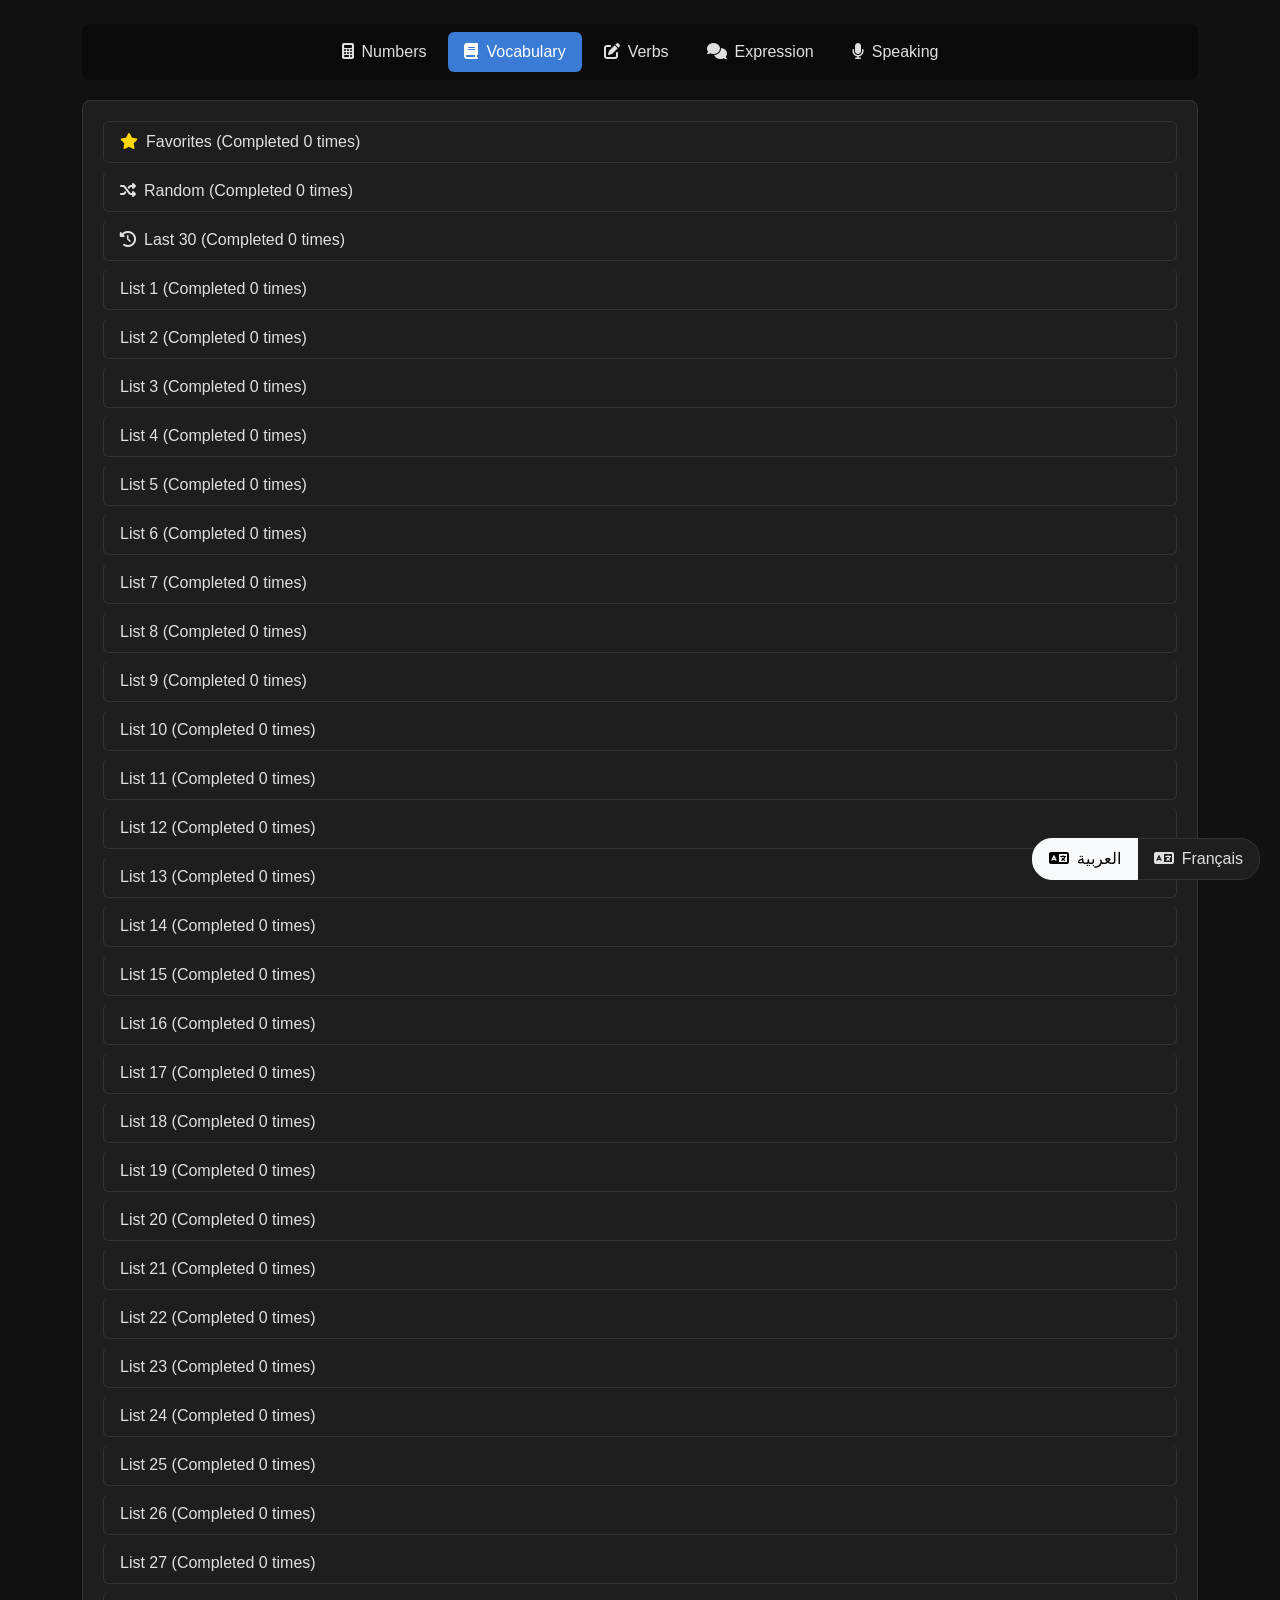
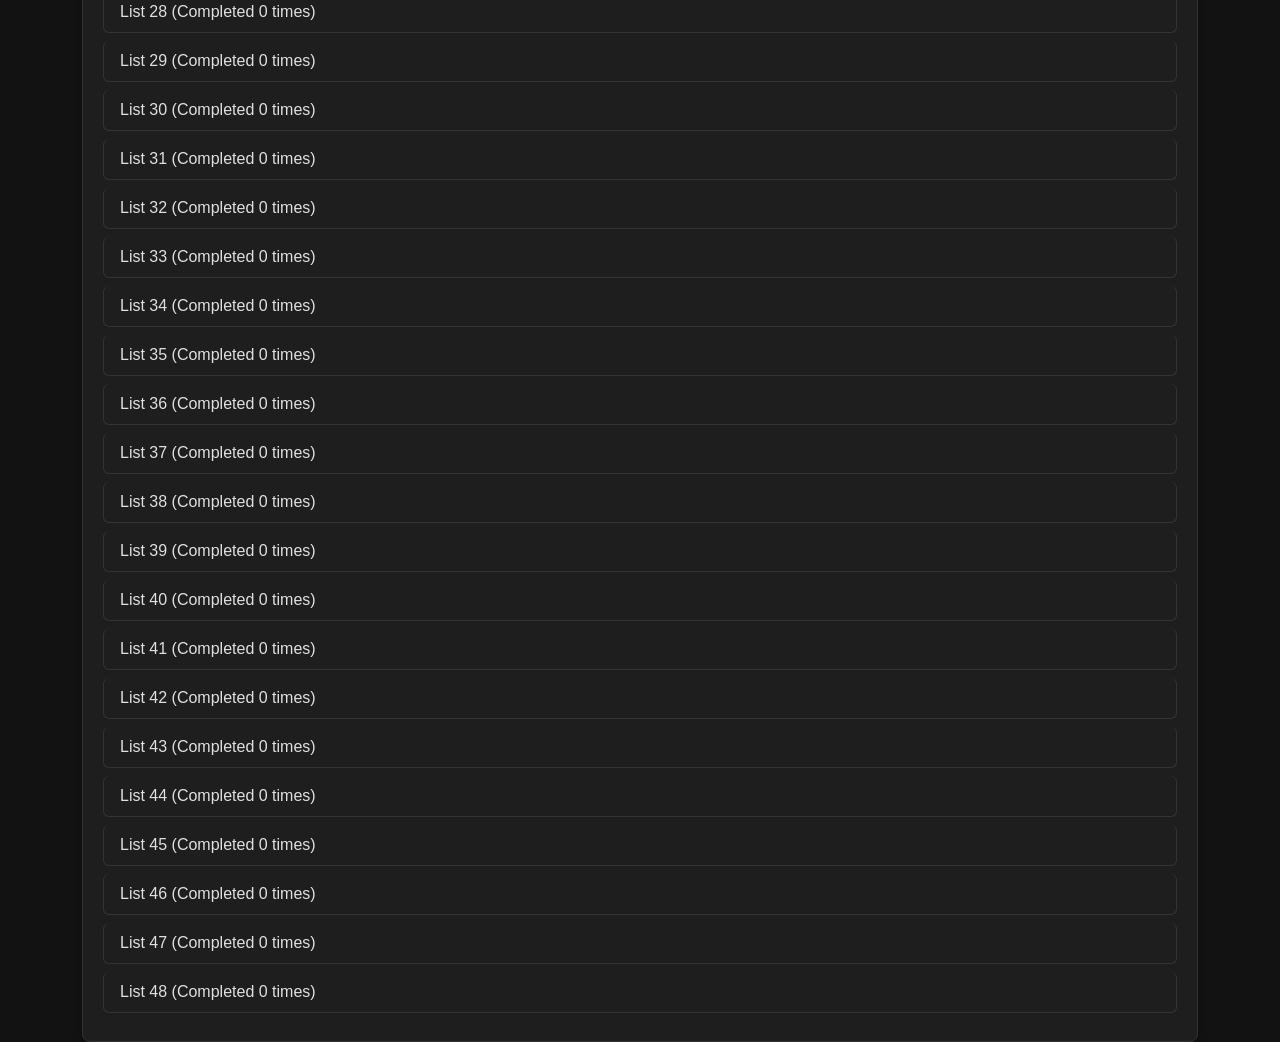
==== index.html @ ca95bbd3 "cleanup" ====
<!DOCTYPE html>
<html lang="en">
<head>
    <meta charset="UTF-8">
    <meta name="viewport" content="width=device-width, initial-scale=1.0">
    <title>Language Learning Practice</title>
    <link href="https://cdnjs.cloudflare.com/ajax/libs/bootstrap/5.3.2/css/bootstrap.min.css" rel="stylesheet">
    <link href="https://cdnjs.cloudflare.com/ajax/libs/font-awesome/6.4.0/css/all.min.css" rel="stylesheet">
    <style>
        :root {
            --dark-bg: #121212;
            --darker-bg: #0a0a0a;
            --card-bg: #1e1e1e;
            --text-light: #e0e0e0;
            --text-muted: #aaaaaa;
            --border-color: #333333;
            --primary-color: #3a7bd5;
            --success-color: #2ecc71;
            --danger-color: #e74c3c;
        }
    
        body {
            background: var(--dark-bg);
            min-height: 100vh;
            color: var(--text-light);
            font-family: 'Segoe UI', Tahoma, Geneva, Verdana, sans-serif;
        }
    
        /* Simplified card design */
        .glass-card {
            background: var(--card-bg);
            border: 1px solid var(--border-color);
            border-radius: 8px;
            box-shadow: 0 2px 10px rgba(0, 0, 0, 0.2);
        }
    
        /* Navigation tabs */
        .nav-tabs {
            border: none;
            background: var(--darker-bg);
            border-radius: 8px;
            padding: 8px;
            margin-bottom: 20px;
        }
    
        .nav-tabs .nav-link {
            color: var(--text-light);
            border: none;
            border-radius: 6px;
            margin: 0 3px;
            padding: 8px 16px;
        }
    
        .nav-tabs .nav-link.active {
            background: var(--primary-color);
            color: white;
        }
    
        /* Language selector */
        .language-selector {
            position: fixed;
            bottom: 20px;
            right: 20px;
            z-index: 1000;
        }
    
        .language-selector .btn {
            border-radius: 20px;
            border: 1px solid var(--border-color);
            background: var(--card-bg);
            color: var(--text-light);
        }
    
        .language-selector .btn.active {
            background: var(--primary-color);
            border-color: transparent;
        }
    
        /* Main content cards */
        .main-card {
            min-height: 400px;
            padding: 20px;
        }
    
        .word-display {
            font-size: 3rem;
            font-weight: 600;
            text-align: center;
            margin: 15px 0;
        }

        .sentence-display {
            font-size: 1.25rem;
            font-weight: 600;
            text-align: center;
            margin: 15px 0;
        }
    
        .word-form {
            font-size: 2.5rem;
            color: var(--text-muted);
            text-align: center;
            margin-bottom: 10px;
        }
    
        .translation {
            font-size: 1.5rem;
            color: var(--text-muted);
            text-align: center;
            margin: 10px 0;
            padding: 10px;
            background: rgba(255, 255, 255, 0.05);
            border-radius: 6px;
            white-space: pre-line;
        }
    
        /* Buttons */
        .btn {
            border: none;
            border-radius: 6px;
            padding: 8px 16px;
            font-weight: 500;
        }
    
        .btn-gradient {
            background: var(--primary-color);
            color: white;
        }
    
        .btn-success-gradient {
            background: var(--success-color);
            color: white;
        }
    
        .btn-danger-gradient {
            background: var(--danger-color);
            color: white;
        }
    
        /* List items */
        .list-group-item {
            background: var(--card-bg);
            border: 1px solid var(--border-color);
            color: var(--text-light);
            margin-bottom: 8px;
            border-radius: 6px;
        }
    
        /* Stats display */
        .stats-bar {
            background: var(--darker-bg);
            border-radius: 8px;
            padding: 5px;
            margin-bottom: 10px;
            display: flex;
            justify-content: space-around;
            align-items: center;
        }
        
    
        .stat-value {
            font-size: 1rem;
            font-weight: 600;
            color: var(--primary-color);
        }
    
        .stat-label {
            font-size: 0.7rem;
            color: var(--text-muted);
        }
    
        /* Progress bar */
        .progress-custom {
            background: var(--darker-bg);
            border-radius: 4px;
            height: 6px;
        }
    
        .progress-bar-custom {
            background: var(--success-color);
            border-radius: 4px;
        }
    
        /* Hint modal */
        .hint-modal {
            background: var(--card-bg);
            border: 1px solid var(--border-color);
            border-radius: 8px;
        }
    
        /* Favorite star */
        .favorite-star {
            color: #ccc;
        }
    
        .favorite-star.active {
            color: gold;
        }
    
        /* Responsive design */
        @media (max-width: 768px) {
            .word-display { font-size: 3rem; }
            .main-card { padding: 15px; }
        }
    
        /* Image styling */
        .expression-image {
            max-width: 100%;
            height: 200px;
            border-radius: 6px;
        }

        @keyframes pulse {
            0% { transform: scale(1); opacity: 1; }
            50% { transform: scale(1.1); opacity: 0.8; }
            100% { transform: scale(1); opacity: 1; }
        }

        /* Speaking section styles */
        .sentence-card {
            max-width: 800px;
            margin: 0 auto;
            min-height: 200px;
            display: flex;
            flex-direction: column;
            justify-content: center;
        }

        .button-group {
            display: flex;
            flex-direction: column;
            align-items: center;
            gap: 10px;
        }

        #answerButtons {
            display: flex;
            gap: 10px;
        }

        .spinner-border {
            width: 3rem;
            height: 3rem;
        }

        #speakingControls .form-control {
            background: var(--darker-bg);
            border: 1px solid var(--border-color);
            color: var(--text-light);
        }

        #speakingControls .form-control:focus {
            background: var(--card-bg);
            border-color: var(--primary-color);
            color: var(--text-light);
        }

        #speakingControls .form-label {
            color: var(--text-light);
            font-weight: 500;
        }

        #speakingControls a {
            color: var(--primary-color);
            text-decoration: none;
        }

        #speakingControls a:hover {
            text-decoration: underline;
        }
    </style>
</head>
<body>
    <!-- Language Selector -->
    <div class="language-selector">
        <div class="btn-group" role="group">
            <input type="radio" class="btn-check" name="language" id="arabic" checked>
            <label class="btn btn-outline-light" for="arabic">
                <i class="fas fa-language me-2"></i>العربية
            </label>
            <input type="radio" class="btn-check" name="language" id="french">
            <label class="btn btn-outline-light" for="french">
                <i class="fas fa-language me-2"></i>Français
            </label>
        </div>
    </div>

    <!-- Hint Modal -->
    <div id="hintModal" class="hint-modal" style="display: none;">
        <div class="hint-content" id="hintContent"></div>
        <div class="text-center mt-4">
            <button class="btn btn-gradient" onclick="closeHint()">
                <i class="fas fa-times me-2"></i>Close
            </button>
        </div>
    </div>

    <!-- Main Container -->
    <div class="container mt-4">
        <!-- Navigation Tabs -->
        <ul class="nav nav-tabs justify-content-center" id="mainTabs" role="tablist">
            <li class="nav-item" role="presentation">
                <button class="nav-link" id="numbers-tab" data-bs-toggle="tab" data-bs-target="#numbers" type="button">
                    <i class="fas fa-calculator me-2"></i>Numbers
                </button>
            </li>
            <li class="nav-item" role="presentation">
                <button class="nav-link active" id="vocabulary-tab" data-bs-toggle="tab" data-bs-target="#vocabulary" type="button">
                    <i class="fas fa-book me-2"></i>Vocabulary
                </button>
            </li>
            <li class="nav-item" role="presentation">
                <button class="nav-link" id="verbs-tab" data-bs-toggle="tab" data-bs-target="#verbs" type="button">
                    <i class="fas fa-edit me-2"></i>Verbs
                </button>
            </li>
            <li class="nav-item" role="presentation">
                <button class="nav-link" id="expression-tab" data-bs-toggle="tab" data-bs-target="#expression" type="button">
                    <i class="fas fa-comments me-2"></i>Expression
                </button>
            </li>
            <li class="nav-item" role="presentation">
                <button class="nav-link" id="speaking-tab" data-bs-toggle="tab" data-bs-target="#speaking" type="button">
                    <i class="fas fa-microphone me-2"></i>Speaking
                </button>
            </li>
        </ul>

        <!-- Tab Content -->
        <div class="tab-content" id="mainTabContent">
            <!-- Numbers Tab -->
            <div class="tab-pane fade" id="numbers">
                <div class="glass-card main-card fade-in-up">
                    <div class="stats-bar">
                        <div class="stat-item">
                            <div class="stat-value" id="numberTotal">0/20</div>
                            <div class="stat-label">Total Games</div>
                        </div>
                        <div class="stat-item">
                            <div class="stat-value" id="numberTimer">60</div>
                            <div class="stat-label">Seconds</div>
                        </div>
                        <div class="stat-item">
                            <div class="stat-value" id="numberScore">0</div>
                            <div class="stat-label">Score</div>
                        </div>
                    </div>

                    <div class="text-center">
                        <div class="word-display" id="numberOperation">Ready to start?</div>
                        <div class="mt-4">
                            <button class="btn btn-gradient me-3" id="numberStartBtn" onclick="startNumberGame()">
                                <i class="fas fa-play me-2"></i>Start Game
                            </button>
                            <button class="btn btn-success-gradient me-3" id="numberNextBtn" style="display: none;" onclick="nextNumberOperation()">
                                <i class="fas fa-forward me-2"></i>Next
                            </button>
                            <button class="btn btn-danger-gradient" id="numberResetBtn" style="display: none;" onclick="resetNumberGame()">
                                <i class="fas fa-redo me-2"></i>Reset
                            </button>
                        </div>
                    </div>
                </div>
            </div>

            <!-- Vocabulary Tab -->
            <div class="tab-pane fade show active" id="vocabulary">
                <div class="glass-card main-card fade-in-up">
                    <!-- Word Lists -->
                    <div id="wordLists" class="list-group"></div>
                    
                    <!-- Word Card -->
                    <div id="wordCard" style="display: none;">
                        <div class="text-center">
                            <i class="fas fa-star favorite-star" id="wordFavoriteStar" 
                                onclick="toggleWordFavorite()" style="color: #ccc;"></i>
                            
                            <!-- Main Display (Text or Icon) -->
                            <div class="word-display" id="currentWord"></div>
                            
                            <!-- Replay Button (Only for Audio Mode) -->
                            <button id="replayAudioBtn" class="btn btn-outline-light btn-sm mb-3" style="display: none;" onclick="replayCurrentAudio()">
                                <i class="fas fa-volume-up me-2"></i>Replay Audio
                            </button>

                            <div class="word-form" id="wordForm"></div>
                            
                            <!-- Translation (Hidden Answer) -->
                            <div class="translation translation-voc" id="translation" style="display: none;"></div>
                            
                            <div class="progress-custom" style="display: none;">
                                <div class="progress-bar-custom" id="progressBar" style="width: 0%"></div>
                            </div>
                            <div class="text-center mb-3" id="progressText">0/50</div>
                            
                            <div class="mt-4">
                                <button class="btn btn-gradient me-1" onclick="verifyWord()">
                                    <i class="fas fa-eye me-2"></i>Verify
                                </button>
                                <button class="btn btn-success-gradient me-1" onclick="markWord('OK')">
                                    <i class="fas fa-check me-2"></i>Correct
                                </button>
                                <button class="btn btn-danger-gradient" onclick="markWord('KO')">
                                    <i class="fas fa-times me-1"></i>Wrong
                                </button>
                            </div>
                        </div>
                    </div>
                </div>
            </div>

            <!-- Verbs Tab -->
            <div class="tab-pane fade" id="verbs">
                <div class="glass-card main-card fade-in-up">
                    <div class="stats-bar">
                        <div class="stat-item">
                            <div class="stat-value" id="verbTotal">0/20</div>
                            <div class="stat-label">Total Games</div>
                        </div>
                        <div class="stat-item">
                            <div class="stat-value" id="verbTimer">60</div>
                            <div class="stat-label">Seconds</div>
                        </div>
                        <div class="stat-item">
                            <div class="stat-value" id="verbScore">0</div>
                            <div class="stat-label">Score</div>
                        </div>
                    </div>

                    <div class="text-center">
                        <div class="word-display" id="randomVerb">Ready to practice verbs?</div>
                        <div class="word-form" id="randomTense"></div>
                        <div class="word-form" id="randomNegative"></div>
                        <div class="translation" id="verbTranslation" style="display: none;"></div>
                        
                        <div class="mt-4">
                            <button class="btn btn-gradient me-2" id="verbStartBtn" onclick="startVerbGame()">
                                <i class="fas fa-play me-2"></i>Start Game
                            </button>
                            <button class="btn btn-primary me-2" id="verbNextBtn" style="display: none;" onclick="nextVerb()">
                                <i class="fas fa-forward me-2"></i>Next
                            </button>
                            <button class="btn btn-outline-light me-2" id="verbHintBtn" style="display: none;" onclick="showVerbHint()">
                                <i class="fas fa-lightbulb me-2"></i>Hint
                            </button>
                            <!-- <button class="btn btn-outline-light me-2" id="verbConjBtn" style="display: none;" onclick="showConjugation()">
                                <i class="fas fa-list me-2"></i>Conjugation
                            </button> -->
                            <button class="btn btn-danger-gradient" id="verbResetBtn" style="display: none;" onclick="resetVerbGame()">
                                <i class="fas fa-redo me-2"></i>Reset
                            </button>
                        </div>
                    </div>
                </div>
            </div>

            <!-- Expression Tab -->
            <div class="tab-pane fade" id="expression">
                <div class="glass-card main-card fade-in-up">
                    <div class="stats-bar">
                        <div class="stat-item">
                            <div class="stat-value" id="expressionTotal">0/20</div>
                            <div class="stat-label">Total Sessions</div>
                        </div>
                        <div class="stat-item">
                            <div class="stat-value" id="expressionTimer">5:00</div>
                            <div class="stat-label">Time Left</div>
                        </div>
                    </div>

                    <div class="text-center">
                        <img id="expressionImage" class="expression-image" src="" alt="Practice Image">
                        <div class="word-display" id="expressionWords">Click refresh to start</div>
                        
                        <div class="mt-4">
                            <button class="btn btn-gradient me-2" onclick="refreshExpression()">
                                <i class="fas fa-sync me-2"></i>Refresh
                            </button>
                            <button class="btn btn-success-gradient me-2" onclick="nextExpressionWord()">
                                <i class="fas fa-forward me-2"></i>Next Word
                            </button>
                            <button class="btn btn-outline-light" id="pauseBtn" onclick="pauseExpression()">
                                <i class="fas fa-pause me-2"></i>Pause
                            </button>
                        </div>
                    </div>
                </div>
            </div>

            <!-- Speaking Tab -->
            <div class="tab-pane fade" id="speaking">
                <div class="glass-card main-card fade-in-up">
                    <div class="stats-bar">
                        <div class="stat-item">
                            <div class="stat-value" id="speakingTotal">0/20</div>
                            <div class="stat-label">Total Sessions</div>
                        </div>
                        <div class="stat-item">
                            <div class="stat-value" id="speakingTimer">0:00</div>
                            <div class="stat-label">Time</div>
                        </div>
                        <div class="stat-item">
                            <div class="stat-value" id="speakingProgress">0/10</div>
                            <div class="stat-label">Progress</div>
                        </div>
                        <div class="stat-item">
                            <div class="stat-value" id="speakingScore">0%</div>
                            <div class="stat-label">Accuracy</div>
                        </div>
                    </div>

                    <div class="text-center mt-4">
                        <div id="speakingControls" class="mb-4">
                            <div class="mb-3">
                                <label for="geminiApiKey" class="form-label">Google Gemini API Key:</label>
                                <input type="password" id="geminiApiKey" class="form-control" placeholder="Enter your Gemini API key">
                                <small class="text-muted">Get a free API key from <a href="https://aistudio.google.com/app/apikey" target="_blank">Google AI Studio</a></small>
                            </div>
                            <div class="mb-3">
                                <small style="color: var(--text-light);">10 new sentences per session · spaced repetition: reviewed on challenges 1, 2, 4, 7, 20 · ~50 sentences per session.</small>
                            </div>
                            <div class="d-flex flex-wrap justify-content-center gap-3">
                                <button class="btn btn-gradient" onclick="startSpeakingPractice()">
                                    <i class="fas fa-play me-2"></i>Start Practice
                                </button>
                                <button class="btn btn-sm" onclick="startSpeakingPracticeNoGenerate()"
                                    style="background: transparent; border: 1px solid var(--border-color); color: var(--text-light);">
                                    <i class="fas fa-history me-1"></i>Start with saved sentences
                                </button>
                                <button class="btn btn-sm" onclick="clearSpeakingHistory()"
                                    style="background: transparent; border: 1px solid var(--border-color); color: var(--text-light); opacity: 0.6;">
                                    <i class="fas fa-trash-alt me-1"></i>Clear History
                                </button>
                                <button class="btn btn-sm" onclick="openSentenceInspector()"
                                    style="background: transparent; border: 1px solid var(--border-color); color: var(--text-light); opacity: 0.6;">
                                    <i class="fas fa-list me-1"></i>Inspect sentences
                                </button>
                                <button class="btn btn-sm" onclick="exportSpeakingHistory()"
                                    style="background: transparent; border: 1px solid var(--border-color); color: var(--text-light); opacity: 0.6;">
                                    <i class="fas fa-copy me-1"></i>Export sentences
                                </button>
                                <button class="btn btn-sm" onclick="openImportSpeakingModal()"
                                    style="background: transparent; border: 1px solid var(--border-color); color: var(--text-light); opacity: 0.6;">
                                    <i class="fas fa-file-import me-1"></i>Import sentences
                                </button>
                            </div>
                        </div>

                        <!-- Sentence inspector modal -->
                        <div id="sentenceInspectorModal" style="display:none; position:fixed; inset:0; background:rgba(0,0,0,0.7); z-index:9999; align-items:flex-start; justify-content:center; overflow-y:auto; padding: 40px 16px;">
                            <div class="glass-card p-4" style="max-width:640px; width:100%; margin:auto;">
                                <div class="d-flex justify-content-between align-items-center mb-3">
                                    <h5 style="color:var(--text-light); margin:0;">Sentence history</h5>
                                    <button onclick="document.getElementById('sentenceInspectorModal').style.display='none'"
                                        style="background:none; border:none; color:var(--text-muted); font-size:1.2rem; cursor:pointer;">
                                        <i class="fas fa-times"></i>
                                    </button>
                                </div>
                                <p id="inspectorMeta" style="color:var(--text-muted); font-size:0.85rem;" class="mb-3"></p>
                                <div id="inspectorList"></div>
                            </div>
                        </div>

                        <!-- Clear history confirmation modal -->
                        <div id="clearHistoryModal" style="display:none; position:fixed; inset:0; background:rgba(0,0,0,0.6); z-index:9999; align-items:center; justify-content:center;">
                            <div class="glass-card p-4 text-center" style="max-width:340px; margin:auto;">
                                <p class="mb-3" style="color:var(--text-light);">Clear all stored sentences? This will erase your 3-day history.</p>
                                <button class="btn btn-danger-gradient me-2" onclick="confirmClearHistory()">Yes, clear it</button>
                                <button class="btn btn-sm" onclick="closeClearHistoryModal()"
                                    style="background:transparent; border:1px solid var(--border-color); color:var(--text-light);">Cancel</button>
                            </div>
                        </div>

                        <!-- Import history modal -->
                        <div id="importHistoryModal" style="display:none; position:fixed; inset:0; background:rgba(0,0,0,0.7); z-index:9999; align-items:center; justify-content:center;">
                            <div class="glass-card p-4" style="max-width:480px; width:100%; margin:auto;">
                                <div class="d-flex justify-content-between align-items-center mb-3">
                                    <h5 style="color:var(--text-light); margin:0;">Import sentences</h5>
                                    <button onclick="document.getElementById('importHistoryModal').style.display='none'"
                                        style="background:none; border:none; color:var(--text-muted); font-size:1.2rem; cursor:pointer;">
                                        <i class="fas fa-times"></i>
                                    </button>
                                </div>
                                <p style="color:var(--text-muted); font-size:0.85rem;" class="mb-2">Paste the exported JSON here. This will <strong>replace</strong> your current history and session counter.</p>
                                <textarea id="importHistoryTextarea" rows="6" class="form-control mb-3" placeholder='{"language":"arabic","counter":12,"history":[...]}'></textarea>
                                <div class="d-flex gap-2 justify-content-end">
                                    <button class="btn btn-sm" onclick="document.getElementById('importHistoryModal').style.display='none'"
                                        style="background:transparent; border:1px solid var(--border-color); color:var(--text-light);">Cancel</button>
                                    <button class="btn btn-gradient" onclick="confirmImportSpeakingHistory()">Import</button>
                                </div>
                            </div>
                        </div>

                        <div id="speakingContent" style="display: none;">
                            <div id="loadingIndicator" class="mb-4" style="display: none;">
                                <div class="spinner-border text-primary" role="status">
                                    <span class="visually-hidden">Loading...</span>
                                </div>
                                <p class="mt-2">Generating sentences with AI...</p>
                            </div>

                            <div id="sentenceDisplay" style="display: none;">
                                <div class="sentence-card glass-card p-4 mb-4" style="position: relative;">
                                    <span id="reviewDayBadge" style="position: absolute; top: 8px; right: 12px; font-size: 0.7rem; opacity: 0.35; color: var(--text-light);"></span>
                                    <div class="sentence-display" id="currentSentence"></div>
                                    <div id="translationDisplay" class="translation mt-3" style="display: none;">
                                        <span id="translationText"></span>
                                        <button onclick="speakText(document.getElementById('translationText').textContent)"
                                            style="background: none; border: none; cursor: pointer; color: var(--text-muted); margin-left: 10px; vertical-align: middle; font-size: 1rem;"
                                            title="Pronounce">
                                            <i class="fas fa-volume-up"></i>
                                        </button>
                                    </div>
                                </div>

                                <div class="button-group">
                                    <button class="btn btn-gradient mb-2" id="revealBtn" onclick="revealTranslation()">
                                        <i class="fas fa-eye me-2"></i>Reveal Translation
                                    </button>
                                    <div id="answerButtons" style="display: none;">
                                        <button class="btn btn-success-gradient me-2" onclick="markAnswer(true)">
                                            <i class="fas fa-check me-2"></i>I Got It Right
                                        </button>
                                        <button class="btn btn-danger-gradient" onclick="markAnswer(false)">
                                            <i class="fas fa-times me-2"></i>I Got It Wrong
                                        </button>
                                    </div>
                                </div>

                                <!-- Sentence tools — spaced away to avoid misclick -->
                                <div class="mt-5 pt-3" style="border-top: 1px solid var(--border-color);">
                                    <small style="color: var(--text-light); opacity: 0.6; display: block; margin-bottom: 8px;">Sentence tools</small>
                                    <button class="btn btn-sm me-2" id="fixTranslationBtn" onclick="fixCurrentSentence()"
                                        style="background: transparent; border: 1px solid var(--border-color); color: var(--text-light); opacity: 0.7;">
                                        <i class="fas fa-spell-check me-1"></i>Fix Translation
                                    </button>
                                    <button class="btn btn-sm" id="replaceSentenceBtn" onclick="replaceCurrentSentence()"
                                        style="background: transparent; border: 1px solid var(--border-color); color: var(--text-light); opacity: 0.7;">
                                        <i class="fas fa-sync-alt me-1"></i>New Sentence
                                    </button>
                                </div>
                            </div>

                            <div id="completionScreen" style="display: none;">
                                <h3 class="mb-4">Practice Complete!</h3>
                                <div class="stats-bar mb-4">
                                    <div class="stat-item">
                                        <div class="stat-value" id="finalTime">0:00</div>
                                        <div class="stat-label">Time</div>
                                    </div>
                                    <div class="stat-item">
                                        <div class="stat-value" id="finalCorrect">0</div>
                                        <div class="stat-label">Correct</div>
                                    </div>
                                    <div class="stat-item">
                                        <div class="stat-value" id="finalWrong">0</div>
                                        <div class="stat-label">Wrong</div>
                                    </div>
                                    <div class="stat-item">
                                        <div class="stat-value" id="finalScore">0%</div>
                                        <div class="stat-label">Score</div>
                                    </div>
                                </div>
                                <button class="btn btn-gradient" onclick="resetSpeakingPractice()">
                                    <i class="fas fa-redo me-2"></i>Practice Again
                                </button>
                            </div>
                        </div>
                    </div>
                </div>
            </div>
        </div>
    </div>

    <script src="arabic-words.js"></script>
    <script>
        // ============================================================================
        // LANGUAGE DATA
        // ============================================================================
        
        // Arabic language data
        const ARABIC_DATA = {
            pronouns: ["أنا", "أنتَ", "أنتِ", "هو", "هما", "هي", "نحن", "أنتما", "أنتم", "أنتن", "هم", "هن"],
            wordForms: ["مفرد", "جمع", "مثنى", "مثنى منصوب/مجرور", "جمع منصوب/مجرور", "جمع"],
            tenses: [
                { name: "الماضي", hint: "Passé" }, 
                { name: "الحاضر", hint: "Présent" }, 
                { name: "المستقبل", hint: "Futur" }, 
                { name: "المضارع المجزوم", hint: "Subjonctif" }, 
                { name: "الأمر", hint: "impératif: أفعل => كُتِبْ / افتعل => اكْتُبْ" }, 
                { name: "الماضي التام", hint: "Plus-que-parfait: كان + passé" }, 
                { name: "الماضي الناقص", hint: "Imparfait: كان + présent" }, 
                { name: "المبني للمجهول الحاضر", hint: "Passif présent: يَكْتُبُ => يُكْتَبُ / يُدَرِّسُ => يُدَرَّسُ" }, 
                { name: "المبني للمجهول الماضي", hint: "Passif passé: كَتَبَ  => كُتِبَ / كان + مَفْعُول" }, 
                { name: "الشرط الماضي", hint: "Conditionel passé: لَوْ درستُ، لَنَجَحْتُ" }, 
                { name: "الشرط المضارع", hint: "Conditionel présent: إذا درسَ، سيَنجَحُ" }, 
                { name: "المصدر", hint: "Nom verbale: دَرَسَ => دِرَاسَة" }
            ],
            words: ARABIC_WORDS
        };

        // French language data
        const FRENCH_DATA = {
            pronouns: ["je", "tu", "il", "elle", "nous", "vous", "ils", "elles"],
            wordForms: [],
            tenses: [
                { name: "présent", hint: "1er groupe: je parle, tu parles, il/elle/on parle, nous parlons, vous parlez, ils/elles parlent\n\n2ème groupe: je finis, tu finis, il/elle/on finit, nous finissons, vous finissez, ils/elles finissent\n\n3ème groupe: je vends, tu vends, il/elle/on vend, nous vendons, vous vendez, ils/elles vendent" },
                { name: "imparfait", hint: "1er groupe: je parlais, tu parlais, il/elle/on parlait, nous parlions, vous parliez, ils/elles parlaient\n\n2ème groupe: je finissais, tu finissais, il/elle/on finissait, nous finissions, vous finissiez, ils/elles finissaient\n\n3ème groupe: je vendais, tu vendais, il/elle/on vendait, nous vendions, vous vendiez, ils/elles vendaient" },
                { name: "futur simple", hint: "1er groupe: je parlerai, tu parleras, il/elle/on parlera, nous parlerons, vous parlerez, ils/elles parleront\n\n2ème groupe: je finirai, tu finiras, il/elle/on finira, nous finirons, vous finirez, ils/elles finiront\n\n3ème groupe: je vendrai, tu vendras, il/elle/on vendra, nous vendrons, vous vendrez, ils/elles vendront" },
                { name: "passé composé", hint: "1er groupe: j'ai parlé, tu as parlé, il/elle/on a parlé, nous avons parlé, vous avez parlé, ils/elles ont parlé\n\n2ème groupe: j'ai fini, tu as fini, il/elle/on a fini, nous avons fini, vous avez fini, ils/elles ont fini\n\n3ème groupe: j'ai vendu, tu as vendu, il/elle/on a vendu, nous avons vendu, vous avez vendu, ils/elles ont vendu" },
                { name: "infinitif", hint: "1er groupe: parler\n\n2ème groupe: finir\n\n3ème groupe: vendre" }
            ],
            words: [
                { "tense1": "Uno", "tense2": "Un", "type": "word" }
            ]
        };

        // ============================================================================
        // GLOBAL VARIABLES AND UTILITIES
        // ============================================================================
        
        let currentLanguage = 'Arabic';
        let currentList = [];
        let currentWordIndex = 0;
        let remainingWords = 0;
        let currentListNumber = 0;
        const LIST_LENGTH = 50;

        // Game state variables
        let gameTimers = {
            verb: null,
            number: null,
            expression: null
        };

        let gameStates = {
            verb: { score: 0, timeLeft: 60, isRunning: false },
            number: { score: 0, timeLeft: 60, isRunning: false },
            expression: { score: 0, timeLeft: 300, isRunning: false, isPaused: false }
        };

        // Utility functions
        function getCurrentLanguageData() {
            return currentLanguage === 'Arabic' ? ARABIC_DATA : FRENCH_DATA;
        }

        function getStorageKey(type) {
            return `${type}_${currentLanguage}`;
        }

        function getLocalStorageValue(key) {
            return localStorage.getItem(key) || 0;
        }

        function setLocalStorageValue(key, value) {
            localStorage.setItem(key, value);
        }

        function getGoal(storageKey) {
            let goal = 20;
            const current = parseInt(getLocalStorageValue(storageKey));
            while (current >= goal) {
                goal *= 2;
            }
            return goal;
        }

        function shuffleArray(array) {
            const shuffled = [...array];
            for (let i = shuffled.length - 1; i > 0; i--) {
                const j = Math.floor(Math.random() * (i + 1));
                [shuffled[i], shuffled[j]] = [shuffled[j], shuffled[i]];
            }
            return shuffled;
        }


        // ============================================================================
        // AUDIO UTILITIES
        // ============================================================================
        let currentAudioText = "";

        function speakText(text) {
            if (!text) return;

            // Cancel any currently playing speech
            window.speechSynthesis.cancel();

            const utterance = new SpeechSynthesisUtterance(text);
            // 'ar-SA' is the standard locale for Modern Standard Arabic
            utterance.lang = 'ar-SA'; 
            utterance.rate = 1; // Slightly slower speed for better clarity
            utterance.pitch = 1;

            // Error handling for missing voices
            utterance.onerror = function(event) {
                console.error('Speech synthesis error', event);
            };

            window.speechSynthesis.speak(utterance);
        }

        function replayCurrentAudio() {
            speakText(currentAudioText);
        }


        // ============================================================================
        // LANGUAGE SELECTOR EVENT HANDLERS
        // ============================================================================
        
        document.addEventListener('DOMContentLoaded', function() {
            // Language selector event handlers
            document.querySelectorAll('input[name="language"]').forEach(radio => {
                radio.addEventListener('change', function() {
                    currentLanguage = this.id;
                    createWordLists();
                    updateAllStats();
                });
            });

            // Load saved API key from localStorage
            const savedApiKey = localStorage.getItem('gemini_api_key');
            if (savedApiKey) {
                document.getElementById('geminiApiKey').value = savedApiKey;
            }

            // Initialize the app
            createWordLists();
            updateAllStats();
        });

        function updateAllStats() {
            // Update verb stats
            const verbTotal = parseInt(getLocalStorageValue(getStorageKey('verbs'))) || 0;
            const verbGoal = getGoal(getStorageKey('verbs'));
            document.getElementById("verbTotal").innerText = `${verbTotal}/${verbGoal}`;

            // Update number stats
            const numberTotal = parseInt(getLocalStorageValue(getStorageKey('number'))) || 0;
            const numberGoal = getGoal(getStorageKey('number'));
            document.getElementById("numberTotal").innerText = `${numberTotal}/${numberGoal}`;

            // Update expression stats
            const expressionTotal = parseInt(getLocalStorageValue(getStorageKey('expression'))) || 0;
            const expressionGoal = getGoal(getStorageKey('expression'));
            document.getElementById("expressionTotal").innerText = `${expressionTotal}/${expressionGoal}`;

            // Update speaking stats
            const speakingTotal = parseInt(getLocalStorageValue(getStorageKey('speaking'))) || 0;
            const speakingGoal = getGoal(getStorageKey('speaking'));
            document.getElementById("speakingTotal").innerText = `${speakingTotal}/${speakingGoal}`;
        }

        // ============================================================================
        // VOCABULARY TAB FUNCTIONS
        // ============================================================================
        
        function createWordLists() {
            const wordLists = document.getElementById('wordLists');
            wordLists.innerHTML = '';
            const words = getCurrentLanguageData().words;

            // Favorites list
            const favoritesListItem = document.createElement('a');
            favoritesListItem.href = '#';
            favoritesListItem.className = 'list-group-item list-group-item-action';
            favoritesListItem.innerHTML = `<i class="fas fa-star me-2" style="color: gold;"></i>Favorites`;
            const favoritesCompletions = getLocalStorageValue(`favorites_${currentLanguage}`) || 0;
            favoritesListItem.innerHTML += ` (Completed ${favoritesCompletions} times)`;
            favoritesListItem.onclick = () => startFavoritesList();
            wordLists.appendChild(favoritesListItem);

            // Random list
            const randomListItem = document.createElement('a');
            randomListItem.href = '#';
            randomListItem.className = 'list-group-item list-group-item-action';
            randomListItem.innerHTML = `<i class="fas fa-random me-2"></i>Random`;
            const randomCompletions = getLocalStorageValue(`list0_${currentLanguage}`) || 0;
            randomListItem.innerHTML += ` (Completed ${randomCompletions} times)`;
            randomListItem.onclick = () => startList(-1, -1, 0);
            wordLists.appendChild(randomListItem);



            // Last 30 words
            const last30ListItem = document.createElement('a');
            last30ListItem.href = '#';
            last30ListItem.className = 'list-group-item list-group-item-action';
            last30ListItem.innerHTML = `<i class="fas fa-history me-2"></i>Last 30`;
            const last30Completions = getLocalStorageValue(`list999_${currentLanguage}`) || 0;
            last30ListItem.innerHTML += ` (Completed ${last30Completions} times)`;
            last30ListItem.onclick = () => startList(-1, -1, 999);
            wordLists.appendChild(last30ListItem);



            // Sequential lists
            for (let i = 0; i < words.length; i += LIST_LENGTH) {
                const listNumber = Math.floor(i / LIST_LENGTH) + 1;
                const listItem = document.createElement('a');
                listItem.href = '#';
                listItem.className = 'list-group-item list-group-item-action';
                listItem.innerText = `List ${listNumber}`;
                const completions = getLocalStorageValue(`list${listNumber}_${currentLanguage}`) || 0;
                listItem.innerText += ` (Completed ${completions} times)`;
                listItem.onclick = () => startList(i, i + LIST_LENGTH, listNumber);
                
              
                wordLists.appendChild(listItem);
            }

        }

        function startFavoritesList() {
            const words = getCurrentLanguageData().words;
            currentList = [];
            
            // Get all favorited words
            for (let i = 0; i < words.length; i++) {
                const isFavorited = localStorage.getItem(`favorite_word_${currentLanguage}_${i}`) === 'true';
                if (isFavorited) {
                    currentList.push(words[i]);
                }
            }
            
            if (currentList.length === 0) {
                alert('No favorite words yet! Click the star icons to add words to favorites.');
                return;
            }
            
            currentList = shuffleArray(currentList);
            remainingWords = currentList.length;
            currentWordIndex = 0;
            currentListNumber = -2; // Special ID for favorites list
            showNextWord();
            document.getElementById('wordLists').style.display = 'none';
            document.getElementById('wordCard').style.display = 'block';
            updateProgress();
        }

        function toggleFavorite(listNumber) {
            const key = listNumber >= 0 ? 
                `favorite_list_${currentLanguage}_${listNumber}` : 
                `favorite_word_${currentLanguage}_${currentWordIndex}`;
            const current = localStorage.getItem(key) === 'true';
            localStorage.setItem(key, !current);
        }

        function startList(start, end, listNumber) {
            const words = getCurrentLanguageData().words;
            currentList = [];
            
            if (listNumber == 0) {
                // Random selection - include up to 5 favorite words
                const favoriteWords = [];
                
                // Get all favorited words
                for (let i = 0; i < words.length; i++) {
                    const isFavorited = localStorage.getItem(`favorite_word_${currentLanguage}_${i}`) === 'true';
                    if (isFavorited) {
                        favoriteWords.push(words[i]);
                    }
                }
                
                // Determine how many favorites to include (up to 5, or less if not enough exist)
                const favoritesToInclude = Math.min(5, favoriteWords.length);
                const shuffledFavorites = shuffleArray(favoriteWords).slice(0, favoritesToInclude);
                
                // Fill the rest with random words
                const remainingCount = LIST_LENGTH - shuffledFavorites.length;
                for (let i = 0; i < remainingCount; i++) {
                    const randomIndex = Math.floor(Math.random() * words.length);
                    currentList.push(words[randomIndex]);
                }
                
                // Combine favorites with random words and shuffle again
                currentList = shuffleArray([...shuffledFavorites, ...currentList]);
            } else if (listNumber == 999) {
                // Last 30 words
                currentList = words.slice(words.length - 35, words.length);
                currentList = shuffleArray(currentList);
            } else {
                // Sequential list
                currentList = words.slice(start, end);
                currentList = shuffleArray(currentList);
            }

            remainingWords = currentList.length;
            currentWordIndex = 0;
            currentListNumber = listNumber;
            showNextWord();
            document.getElementById('wordLists').style.display = 'none';
            document.getElementById('wordCard').style.display = 'block';
            updateProgress();
        }

        // Modify showNextWord to update the star status
        function showNextWord() {
            if (currentWordIndex < currentList.length) {
                const word = currentList[currentWordIndex];
                
                // Reset UI elements
                document.getElementById('translation').style.display = 'none';
                document.getElementById('replayAudioBtn').style.display = 'none';
                currentAudioText = ""; // Reset audio text

                // Parse Arabic parts (tense2) by splitting "/" and trimming whitespace
                const arabicParts = word.tense2.split('/').map(part => part.trim());
                // Select one random part for display or audio
                const randomArabicPart = arabicParts[Math.floor(Math.random() * arabicParts.length)];

                let displayWord, displayForm = '', translation;
                const rand = Math.random();

                // LOGIC: 40% French, 30% Arabic, 30% Audio
                // Note: In your JSON, tense1 is French/Meaning, tense2 is Arabic
                
                if (rand < 0.40) {
                    // --- 40% FRENCH (Show Meaning, Guess Arabic) ---
                    displayWord = word.tense1;
                    translation = word.tense2;
                    
                    // Optional: Show form hint if Arabic mode is active
                    if (word.type === "word" && currentLanguage === 'Arabic') {
                        const formIndex = Math.floor(Math.random() * getCurrentLanguageData().wordForms.length);
                        displayForm = getCurrentLanguageData().wordForms[formIndex];
                    }

                } else if (rand < 0.70) {
                    // --- 30% ARABIC (Show Arabic Text, Guess French) ---
                    // We show one specific part (like existing logic) or the full list?
                    // Let's stick to the "Random Part" logic you used before for cleaner cards
                    displayWord = randomArabicPart;
                    
                    // The translation reveals the Full Arabic + French
                    translation = (arabicParts.length > 1 ? word.tense2 + "\n\n" : "") + word.tense1;

                } else {
                    // --- 30% AUDIO ONLY (Hear Arabic, Guess French/Text) ---
                    
                    // 1. Set the text to speak (One specific part)
                    currentAudioText = randomArabicPart;
                    
                    // 2. Play the audio
                    speakText(currentAudioText);
                    
                    // 3. UI Updates
                    displayWord = '<i class="fas fa-headphones-alt" style="font-size: 4rem; color: var(--primary-color); animation: pulse 2s infinite;"></i><div style="font-size: 1rem; margin-top: 10px; color: var(--text-muted)">Listen...</div>';
                    
                    // 4. Reveal button logic
                    document.getElementById('replayAudioBtn').style.display = 'inline-block';

                    // 5. Translation shows The Arabic Word + French Meaning
                    translation = `${word.tense2}\n\n${word.tense1}`;
                }

                // Apply to DOM
                document.getElementById('currentWord').innerHTML = displayWord;
                document.getElementById('wordForm').innerText = displayForm;
                document.getElementById('translation').innerText = translation;

                // Update favorite star status
                const words = getCurrentLanguageData().words;
                const wordIndex = words.findIndex(w => w.tense1 === word.tense1 && w.tense2 === word.tense2);
                const isFavorited = wordIndex !== -1 && localStorage.getItem(`favorite_word_${currentLanguage}_${wordIndex}`) === 'true';
                const star = document.getElementById('wordFavoriteStar');
                star.classList.toggle('active', isFavorited);
                star.style.color = isFavorited ? 'gold' : '#ccc';

            } else {
                finishList();
            }
        }
        function verifyWord() {
            document.getElementById('translation').style.display = 'block';
        }

        function markWord(status) {
            if (status === 'KO') {
                currentList.push(currentList[currentWordIndex]);
            } else {
                remainingWords--;
            }
            currentWordIndex++;
            showNextWord();
            updateProgress();
        }

        function updateProgress() {
            const total = currentList.length;
            const completed = total - remainingWords;
            const percentage = (completed / total) * 100;
            
            document.getElementById('progressBar').style.width = `${percentage}%`;
            document.getElementById('progressText').innerText = `${completed}/${total}`;
        }

        function finishList() {
            const completions = parseInt(getLocalStorageValue(`list${currentListNumber}_${currentLanguage}`)) || 0;
            setLocalStorageValue(`list${currentListNumber}_${currentLanguage}`, completions + 1);
            alert('Congratulations! You completed the list!');
            document.getElementById('wordCard').style.display = 'none';
            document.getElementById('wordLists').style.display = 'block';
            createWordLists();
        }

        // ============================================================================
        // VERB TAB FUNCTIONS
        // ============================================================================
        
        let currentVerb = null;
        let currentTense = null;
        let verbShowed = false;

        function startVerbGame() {
            gameStates.verb = { score: 0, timeLeft: 60, isRunning: true };
            
            document.getElementById("verbStartBtn").style.display = "none";
            document.getElementById("verbResetBtn").style.display = "inline-block";
            document.getElementById("verbNextBtn").style.display = "inline-block";
            // document.getElementById("verbConjBtn").style.display = "inline-block";
            document.getElementById("verbHintBtn").style.display = "inline-block";
            
            showRandomVerb();
            gameTimers.verb = setInterval(updateVerbTimer, 1000);
        }

        function updateVerbTimer() {
            gameStates.verb.timeLeft--;
            document.getElementById("verbTimer").textContent = gameStates.verb.timeLeft;

            if (gameStates.verb.timeLeft === 0) {
                endVerbGame();
            }
        }

        function showRandomVerb() {
            verbShowed = false;
            const verbs = getCurrentLanguageData().words.filter(item => item.type === "verb");
            const pronouns = getCurrentLanguageData().pronouns;
            const tenses = getCurrentLanguageData().tenses;
            
            currentVerb = verbs[Math.floor(Math.random() * verbs.length)];
            const randomPronoun = pronouns[Math.floor(Math.random() * pronouns.length)];
            currentTense = tenses[Math.floor(Math.random() * tenses.length)];

            document.getElementById("randomVerb").textContent = randomPronoun + " " + currentVerb.tense1;
            document.getElementById("verbTranslation").textContent = currentVerb.tense2;
            document.getElementById("verbTranslation").style.display = "none";
            document.getElementById("randomTense").textContent = currentTense.name;

            // 20% chance for negative
            const includeNegative = Math.random() <= 0.2;
            document.getElementById("randomNegative").textContent = includeNegative ? "(Negation)" : "";
        }

        function nextVerb() {
            gameStates.verb.score++;
            document.getElementById("verbScore").textContent = gameStates.verb.score;
            showRandomVerb();
        }

        function showVerbHint() {
            document.getElementById("verbTranslation").style.display = "block";
            verbShowed = true;
        }

        function showConjugation() {
            document.getElementById("hintContent").textContent = currentTense.hint;
            document.getElementById("hintModal").style.display = "block";
        }

        function endVerbGame() {
            clearInterval(gameTimers.verb);
            gameStates.verb.isRunning = false;
            
            document.getElementById("verbStartBtn").style.display = "inline-block";
            document.getElementById("verbResetBtn").style.display = "none";
            document.getElementById("verbNextBtn").style.display = "none";
            // document.getElementById("verbConjBtn").style.display = "none";
            document.getElementById("verbHintBtn").style.display = "none";
            document.getElementById("verbTranslation").style.display = "block";

            const completions = parseInt(getLocalStorageValue(getStorageKey('verbs'))) || 0;
            setLocalStorageValue(getStorageKey('verbs'), completions + 1);
            updateAllStats();

            alert("Game Over! Your score: " + gameStates.verb.score);
            clearVerbContent();
        }

        function resetVerbGame() {
            clearInterval(gameTimers.verb);
            gameStates.verb = { score: 0, timeLeft: 60, isRunning: false };
            
            document.getElementById("verbScore").textContent = 0;
            document.getElementById("verbTimer").textContent = 60;
            document.getElementById("verbStartBtn").style.display = "inline-block";
            document.getElementById("verbResetBtn").style.display = "none";
            document.getElementById("verbNextBtn").style.display = "none";
            // document.getElementById("verbConjBtn").style.display = "none";
            document.getElementById("verbHintBtn").style.display = "none";

            clearVerbContent();
        }

        function clearVerbContent() {
            document.getElementById("randomVerb").textContent = "Ready to practice verbs?";
            document.getElementById("verbTranslation").textContent = "";
            document.getElementById("randomTense").textContent = "";
            document.getElementById("randomNegative").textContent = "";
        }

        // ============================================================================
        // NUMBER TAB FUNCTIONS
        // ============================================================================
        
        let currentOperation = null;

        function startNumberGame() {
            gameStates.number = { score: 0, timeLeft: 60, isRunning: true };
            
            document.getElementById("numberStartBtn").style.display = "none";
            document.getElementById("numberResetBtn").style.display = "inline-block";
            document.getElementById("numberNextBtn").style.display = "inline-block";
            
            displayNumberOperation();
            gameTimers.number = setInterval(updateNumberTimer, 1000);
        }

        function updateNumberTimer() {
            gameStates.number.timeLeft--;
            document.getElementById("numberTimer").textContent = gameStates.number.timeLeft;

            if (gameStates.number.timeLeft === 0) {
                endNumberGame();
            }
        }

        function displayNumberOperation() {
            const a = Math.floor(Math.random() * 100) + 1;
            const b = Math.floor(Math.random() * 100) + 1;
            const operators = ['+', '-', '*', '/'];
            const operator = operators[Math.floor(Math.random() * operators.length)];
            
            let result;
            switch (operator) {
                case '+': result = a + b; break;
                case '-': result = a - b; break;
                case '*': result = a * b; break;
                case '/': result = (a / b).toFixed(2); break;
            }
            
            const randomResult = Math.floor(Math.random() * 10000000) + 100;
            document.getElementById("numberOperation").textContent = 
                `${a.toLocaleString()} ${operator} ${b.toLocaleString()} = ${randomResult.toLocaleString()}`;
        }

        function nextNumberOperation() {
            gameStates.number.score++;
            document.getElementById("numberScore").textContent = gameStates.number.score;
            displayNumberOperation();
        }

        function endNumberGame() {
            clearInterval(gameTimers.number);
            gameStates.number.isRunning = false;
            
            const completions = parseInt(getLocalStorageValue(getStorageKey('number'))) || 0;
            setLocalStorageValue(getStorageKey('number'), completions + 1);
            updateAllStats();

            alert(`Time's up! Your score is ${gameStates.number.score}.`);
            resetNumberGame();
        }

        function resetNumberGame() {
            clearInterval(gameTimers.number);
            gameStates.number = { score: 0, timeLeft: 60, isRunning: false };
            
            document.getElementById("numberTimer").textContent = 60;
            document.getElementById("numberScore").textContent = 0;
            document.getElementById("numberStartBtn").style.display = "inline-block";
            document.getElementById("numberResetBtn").style.display = "none";
            document.getElementById("numberNextBtn").style.display = "none";
            document.getElementById("numberOperation").textContent = "Ready to start?";
        }

        // ============================================================================
        // EXPRESSION TAB FUNCTIONS
        // ============================================================================
        
        let expressionWordIndex = 0;

        function refreshExpression() {
            gameStates.expression = { score: 0, timeLeft: 300, isRunning: true, isPaused: false };
            expressionWordIndex = 0;
            
            refreshImage();
            displayRandomWord();
            startExpressionTimer();
        }

        function nextExpressionWord() {
            gameStates.expression.score++;
            expressionWordIndex++;
            displayRandomWord();
        }

        function pauseExpression() {
            gameStates.expression.isPaused = !gameStates.expression.isPaused;
            const pauseBtn = document.getElementById("pauseBtn");
            pauseBtn.innerHTML = gameStates.expression.isPaused ? 
                '<i class="fas fa-play me-2"></i>Resume' : 
                '<i class="fas fa-pause me-2"></i>Pause';
        }

        function displayRandomWord() {
            const words = getCurrentLanguageData().words;
            const randomIndex = Math.floor(Math.random() * words.length);
            const randomObject = words[randomIndex];
            const randomWords = randomObject.tense2.split("/");
            const randomWord = randomWords[Math.floor(Math.random() * randomWords.length)];
            
            document.getElementById('expressionWords').innerText = 
                `Score: ${gameStates.expression.score} - ${randomWord} (${randomObject.tense1})`;
        }

        function startExpressionTimer() {
            gameStates.expression.isRunning = true;
            clearInterval(gameTimers.expression);

            function updateExpressionTimer() {
                if (gameStates.expression.isPaused) return;
                
                const minutes = Math.floor(gameStates.expression.timeLeft / 60);
                const seconds = gameStates.expression.timeLeft % 60;
                document.getElementById('expressionTimer').textContent = 
                    `${minutes.toString().padStart(2, '0')}:${seconds.toString().padStart(2, '0')}`;
                
                if (gameStates.expression.timeLeft === 0) {
                    clearInterval(gameTimers.expression);
                    endExpressionGame();
                } else {
                    gameStates.expression.timeLeft--;
                }
            }

            updateExpressionTimer();
            gameTimers.expression = setInterval(updateExpressionTimer, 1000);
        }

        function endExpressionGame() {
            gameStates.expression.isRunning = false;
            
            const completions = parseInt(getLocalStorageValue(getStorageKey('expression'))) || 0;
            setLocalStorageValue(getStorageKey('expression'), completions + 1);
            updateAllStats();
            
            alert(`Time's up! Your score: ${gameStates.expression.score}`);
        }

        function refreshImage() {
            const width = 500;
            const height = 300;
            const randomImageUrl = `https://picsum.photos/${width}/${height}?random=${Math.random()}`;
            document.getElementById('expressionImage').src = randomImageUrl;
        }

        // ============================================================================
        // MODAL FUNCTIONS
        // ============================================================================
        
        function closeHint() {
            document.getElementById("hintModal").style.display = "none";
        }

        // Close modal when clicking outside of it
        document.addEventListener('click', function(event) {
            const modal = document.getElementById('hintModal');
            if (event.target === modal) {
                closeHint();
            }
        });


        function toggleWordFavorite() {
            const star = document.getElementById('wordFavoriteStar');
            const isFavorited = !star.classList.contains('active');
            
            star.classList.toggle('active');
            star.style.color = isFavorited ? 'gold' : '#ccc';
            
            // Get the current word's index in the original words array
            const words = getCurrentLanguageData().words;
            const currentWord = currentList[currentWordIndex];
            const wordIndex = words.findIndex(w => w.tense1 === currentWord.tense1 && w.tense2 === currentWord.tense2);
            
            if (wordIndex !== -1) {
                localStorage.setItem(`favorite_word_${currentLanguage}_${wordIndex}`, isFavorited);
            }
        }

    // ============================================================================
    // SPEAKING PRACTICE
    // ============================================================================

    let speakingSentences = [];
    let currentSentenceIndex = 0;
    let speakingStats = { correct: 0, wrong: 0 };
    let speakingTimer = 0;
    let speakingHistoryKey = '';
    let speakingHistory = []; // mirrors exactly what's saved in localStorage
    let speakingTimerInterval = null;
    let speakingNoCount = false; // true when session should not increment the counter

    async function startSpeakingPractice() {
        const apiKey = document.getElementById('geminiApiKey').value.trim();

        if (!apiKey) {
            alert('Please enter your Google Gemini API key');
            return;
        }

        // Save API key to localStorage
        localStorage.setItem('gemini_api_key', apiKey);

        // Show loading indicator
        document.getElementById('speakingControls').style.display = 'none';
        document.getElementById('speakingContent').style.display = 'block';
        document.getElementById('loadingIndicator').style.display = 'block';

        try {
            const REVIEW_OFFSETS = [0, 1, 3, 6, 19]; // challenges after intro a sentence is due
            const OFFSET_TO_DAY = { 0: 1, 1: 2, 3: 4, 6: 7, 19: 20 };
            const TARGET = 50;

            // Current challenge counter (incremented at session end)
            const currentCount = parseInt(getLocalStorageValue(getStorageKey('speaking'))) || 0;

            // Load stored history; migrate old entries with ISO date strings to 2 challenges ago
            speakingHistoryKey = getStorageKey('speaking_history');
            const rawHistory = JSON.parse(localStorage.getItem(speakingHistoryKey) || '[]');
            const allHistory = rawHistory.map(s => typeof s.date === 'number' ? s : { ...s, date: currentCount - 2 });

            // Deduplicate by french text, keeping the earliest introduction
            const seenFrench = new Map();
            allHistory.forEach(s => {
                if (!seenFrench.has(s.french) || s.date < seenFrench.get(s.french).date) seenFrench.set(s.french, s);
            });

            // Drop sentences past their last review (> 19 challenges since introduction)
            const activeHistory = Array.from(seenFrench.values()).filter(s => currentCount - s.date <= 19);

            // Generate 10 new sentences for this session
            const newSentences = await generateSentences(apiKey, 10);
            const todaySentences = newSentences.map(s => ({ ...s, date: currentCount, reviewDay: 1 }));

            // Sentences from history due this session (diff > 0 to exclude this session's new batch)
            const dueSentences = activeHistory
                .filter(s => {
                    const diff = currentCount - s.date;
                    return diff > 0 && REVIEW_OFFSETS.includes(diff);
                })
                .map(s => ({ ...s, reviewDay: OFFSET_TO_DAY[currentCount - s.date] }));

            // Filler: stored sentences not due this session, shuffled so different ones appear each session
            const dueKeys = new Set(dueSentences.map(s => s.french));
            const filler = activeHistory
                .filter(s => !dueKeys.has(s.french))
                .map(s => ({ ...s, reviewDay: 0 }))
                .sort(() => Math.random() - 0.5);

            // Build display: new → due → random filler, capped at TARGET, then shuffle
            const displayPool = [...todaySentences, ...dueSentences, ...filler].slice(0, TARGET);
            speakingSentences = displayPool.sort(() => Math.random() - 0.5);

            // Save: active history + this session's new sentences
            speakingHistory = [...activeHistory, ...todaySentences];
            localStorage.setItem(speakingHistoryKey, JSON.stringify(speakingHistory));

            // Hide loading, show first sentence
            document.getElementById('loadingIndicator').style.display = 'none';
            document.getElementById('sentenceDisplay').style.display = 'block';

            // Reset stats and timer
            speakingStats = { correct: 0, wrong: 0 };
            currentSentenceIndex = 0;
            speakingTimer = 0;
            updateSpeakingStats();

            speakingNoCount = false;
            startSpeakingTimer();

            // Display first sentence
            displayCurrentSentence();
        } catch (error) {
            console.error('Error generating sentences:', error);
            alert('Error generating sentences: ' + error.message);
            resetSpeakingPractice();
        }
    }

    async function startSpeakingPracticeNoGenerate() {
        document.getElementById('speakingControls').style.display = 'none';
        document.getElementById('speakingContent').style.display = 'block';

        try {
            const REVIEW_OFFSETS = [0, 1, 3, 6, 19];
            const OFFSET_TO_DAY = { 0: 1, 1: 2, 3: 4, 6: 7, 19: 20 };
            const TARGET = 50;

            const currentCount = parseInt(getLocalStorageValue(getStorageKey('speaking'))) || 0;

            speakingHistoryKey = getStorageKey('speaking_history');
            const rawHistory = JSON.parse(localStorage.getItem(speakingHistoryKey) || '[]');
            const allHistory = rawHistory.map(s => typeof s.date === 'number' ? s : { ...s, date: currentCount - 2 });

            const seenFrench = new Map();
            allHistory.forEach(s => {
                if (!seenFrench.has(s.french) || s.date < seenFrench.get(s.french).date) seenFrench.set(s.french, s);
            });

            const activeHistory = Array.from(seenFrench.values()).filter(s => currentCount - s.date <= 19);

            if (activeHistory.length === 0) {
                alert('No saved sentences found. Use "Start Practice" to generate new sentences first.');
                resetSpeakingPractice();
                return;
            }

            const dueSentences = activeHistory
                .filter(s => {
                    const diff = currentCount - s.date;
                    return diff > 0 && REVIEW_OFFSETS.includes(diff);
                })
                .map(s => ({ ...s, reviewDay: OFFSET_TO_DAY[currentCount - s.date] }));

            const dueKeys = new Set(dueSentences.map(s => s.french));
            const filler = activeHistory
                .filter(s => !dueKeys.has(s.french))
                .map(s => ({ ...s, reviewDay: 0 }))
                .sort(() => Math.random() - 0.5);

            const displayPool = [...dueSentences, ...filler].slice(0, TARGET);
            speakingSentences = displayPool.sort(() => Math.random() - 0.5);

            speakingHistory = activeHistory;
            localStorage.setItem(speakingHistoryKey, JSON.stringify(speakingHistory));

            document.getElementById('sentenceDisplay').style.display = 'block';

            speakingStats = { correct: 0, wrong: 0 };
            currentSentenceIndex = 0;
            speakingTimer = 0;
            updateSpeakingStats();

            speakingNoCount = true;
            startSpeakingTimer();
            displayCurrentSentence();
        } catch (error) {
            console.error('Error starting practice:', error);
            alert('Error starting practice: ' + error.message);
            resetSpeakingPractice();
        }
    }

    async function generateSentences(apiKey, count) {
        const words = getCurrentLanguageData().words;

        // Select random words
        const shuffled = shuffleArray(words);
        const selectedWords = shuffled.slice(0, count);

        // Prepare words for the prompt
        const wordList = selectedWords.map(word => {
            // For words with multiple forms, pick one randomly
            const forms = word.tense2.split(' / ');
            const randomForm = forms[Math.floor(Math.random() * forms.length)];
            return {
                french: word.tense1,
                arabic: randomForm,
                type: word.type
            };
        });

        // Create the prompt
        const prompt = `You are a language learning assistant. Generate ${count} sentences using the following words. Each sentence should use ONE word from the list below.

Words to use:
${wordList.map((w, i) => `${i + 1}. ${w.french} = ${w.arabic} (${w.type})`).join('\n')}

IMPORTANT INSTRUCTIONS:
1. Generate exactly ${count} sentences, one for each word
2. Each sentence should be in French with its Arabic translation
3. For verbs, feel free to conjugate them in any tense (past, present, future, imperative, etc.)
4. For nouns, you can use them in singular, plural, or dual form, but be consistent with the translation. For instance, if you use plural in arabic, use plural in french.
5. Make sentences of reasonable length (5-15 words)
6. Make the sentences practical and useful for language learning
7. Ensure the Arabic translation uses the exact word form provided (or a conjugated/declined form of it)

FORMAT YOUR RESPONSE EXACTLY LIKE THIS (use this exact format with pipe | separators):
SENTENCE1|French sentence here|Arabic translation here
SENTENCE2|French sentence here|Arabic translation here
SENTENCE3|French sentence here|Arabic translation here
...and so on

Example format:
SENTENCE1|J'ai une grande opportunité aujourd'hui|لَدَيَّ فُرْصَة كَبِيرَة اليَوْم
SENTENCE2|Le candidat a présenté son programme|قَدَّمَ المُرَشَّحُ بَرْنَامَجَه

Do NOT include any other text, explanations, or formatting. ONLY the sentences in the exact format shown above.`;

        // Call Gemini API
        const response = await fetch(`https://generativelanguage.googleapis.com/v1beta/models/gemini-2.5-flash-lite:generateContent?key=${apiKey}`, {
            method: 'POST',
            headers: {
                'Content-Type': 'application/json',
            },
            body: JSON.stringify({
                contents: [{
                    parts: [{
                        text: prompt
                    }]
                }],
                generationConfig: {
                    temperature: 0.7,
                    maxOutputTokens: 2048,
                }
            })
        });

        if (!response.ok) {
            const errorData = await response.json();
            throw new Error(errorData.error?.message || 'API request failed');
        }

        const data = await response.json();
        const generatedText = data.candidates[0].content.parts[0].text;

        // Parse the response
        const sentences = parseSentences(generatedText, count);

        if (sentences.length === 0) {
            throw new Error('Failed to parse sentences from API response');
        }

        return sentences;
    }

    function parseSentences(text, expectedCount) {
        const sentences = [];
        const lines = text.trim().split('\n');

        for (const line of lines) {
            // Match lines in format: SENTENCE1|French text|Arabic text
            const match = line.match(/SENTENCE\d+\|(.+?)\|(.+?)$/);
            if (match) {
                sentences.push({
                    french: match[1].trim(),
                    arabic: match[2].trim()
                });
            }
        }

        return sentences;
    }

    function displayCurrentSentence() {
        if (currentSentenceIndex >= speakingSentences.length) {
            showCompletionScreen();
            return;
        }

        const sentence = speakingSentences[currentSentenceIndex];

        // Display the French sentence (tense1), hide Arabic translation (tense2)
        document.getElementById('currentSentence').textContent = sentence.french;
        document.getElementById('translationText').textContent = sentence.arabic;
        document.getElementById('translationDisplay').style.display = 'none';
        document.getElementById('reviewDayBadge').textContent = sentence.reviewDay != null ? `j${sentence.reviewDay}` : '';

        // Reset buttons
        document.getElementById('revealBtn').style.display = 'inline-block';
        document.getElementById('answerButtons').style.display = 'none';

        // Update progress
        updateSpeakingStats();
    }

    function revealTranslation() {
        document.getElementById('translationDisplay').style.display = 'block';
        document.getElementById('revealBtn').style.display = 'none';
        document.getElementById('answerButtons').style.display = 'flex';
    }

    async function fixCurrentSentence() {
        const apiKey = localStorage.getItem('gemini_api_key');
        if (!apiKey) return;

        const sentence = speakingSentences[currentSentenceIndex];
        const btn = document.getElementById('fixTranslationBtn');
        btn.disabled = true;
        btn.innerHTML = '<i class="fas fa-spinner fa-spin me-1"></i>Fixing...';

        try {
            const prompt = `The following sentence pair may have errors on either side: the French may be broken, contain Arabic words, or be unnatural; the Arabic translation may be imprecise. Rewrite both sides so they are correct, natural, and consistent with each other.

Current French: ${sentence.french}
Current Arabic: ${sentence.arabic}

Respond ONLY in this exact format (nothing else):
FIXED|corrected French sentence here|corrected Arabic translation here`;

            const response = await fetch(`https://generativelanguage.googleapis.com/v1beta/models/gemini-2.5-flash-lite:generateContent?key=${apiKey}`, {
                method: 'POST',
                headers: { 'Content-Type': 'application/json' },
                body: JSON.stringify({
                    contents: [{ parts: [{ text: prompt }] }],
                    generationConfig: { temperature: 0.2, maxOutputTokens: 256 }
                })
            });

            if (!response.ok) throw new Error('API request failed');

            const data = await response.json();
            const text = data.candidates[0].content.parts[0].text.trim();
            const match = text.match(/FIXED\|(.+?)\|(.+)/);

            if (match) {
                const fixedFrench = match[1].trim();
                const fixedArabic = match[2].trim();

                speakingSentences[currentSentenceIndex].french = fixedFrench;
                speakingSentences[currentSentenceIndex].arabic = fixedArabic;
                document.getElementById('currentSentence').textContent = fixedFrench;
                document.getElementById('translationText').textContent = fixedArabic;

                // Persist both sides to localStorage
                const idx = speakingHistory.findIndex(s => s.french === sentence.french);
                if (idx !== -1) {
                    speakingHistory[idx].french = fixedFrench;
                    speakingHistory[idx].arabic = fixedArabic;
                    localStorage.setItem(speakingHistoryKey, JSON.stringify(speakingHistory));
                }
            }
        } catch (e) {
            console.error('Fix translation error:', e);
        } finally {
            btn.disabled = false;
            btn.innerHTML = '<i class="fas fa-spell-check me-1"></i>Fix Translation';
        }
    }

    async function replaceCurrentSentence() {
        const apiKey = localStorage.getItem('gemini_api_key');
        if (!apiKey) return;

        const btn = document.getElementById('replaceSentenceBtn');
        btn.disabled = true;
        btn.innerHTML = '<i class="fas fa-spinner fa-spin me-1"></i>Replacing...';

        try {
            const newSentences = await generateSentences(apiKey, 1);
            if (newSentences.length > 0) {
                const currentCount = parseInt(getLocalStorageValue(getStorageKey('speaking'))) || 0;
                const oldSentence = speakingSentences[currentSentenceIndex];
                const newSentence = { ...newSentences[0], date: currentCount };

                speakingSentences[currentSentenceIndex] = newSentence;

                // Update speakingHistory: swap old sentence out, new one in
                const idx = speakingHistory.findIndex(s => s.french === oldSentence.french);
                if (idx !== -1) {
                    speakingHistory[idx] = newSentence;
                } else {
                    speakingHistory.push(newSentence);
                }
                localStorage.setItem(speakingHistoryKey, JSON.stringify(speakingHistory));

                displayCurrentSentence();
            }
        } catch (e) {
            console.error('Replace sentence error:', e);
        } finally {
            btn.disabled = false;
            btn.innerHTML = '<i class="fas fa-sync-alt me-1"></i>New Sentence';
        }
    }

    function markAnswer(isCorrect) {
        if (isCorrect) {
            speakingStats.correct++;
        } else {
            speakingStats.wrong++;
            // Add this sentence back to the end of the list
            const currentSentence = speakingSentences[currentSentenceIndex];
            speakingSentences.push(currentSentence);
        }

        updateSpeakingStats();

        // Move to next sentence
        currentSentenceIndex++;

        setTimeout(() => {
            displayCurrentSentence();
        }, 300);
    }

    function updateSpeakingStats() {
        const total = speakingStats.correct + speakingStats.wrong;
        const accuracy = total > 0 ? Math.round((speakingStats.correct / total) * 100) : 0;

        document.getElementById('speakingProgress').textContent = `${currentSentenceIndex}/${speakingSentences.length}`;
        document.getElementById('speakingScore').textContent = `${accuracy}%`;
    }

    function showCompletionScreen() {
        // Stop timer
        stopSpeakingTimer();

        document.getElementById('sentenceDisplay').style.display = 'none';
        document.getElementById('completionScreen').style.display = 'block';

        const total = speakingStats.correct + speakingStats.wrong;
        const score = total > 0 ? Math.round((speakingStats.correct / total) * 100) : 0;

        // Format and display final time
        const minutes = Math.floor(speakingTimer / 60);
        const seconds = speakingTimer % 60;
        const timeString = `${minutes}:${seconds.toString().padStart(2, '0')}`;

        document.getElementById('finalTime').textContent = timeString;
        document.getElementById('finalCorrect').textContent = speakingStats.correct;
        document.getElementById('finalWrong').textContent = speakingStats.wrong;
        document.getElementById('finalScore').textContent = score + '%';

        // Increment total sessions count in localStorage (not for "saved sentences" sessions)
        if (!speakingNoCount) {
            const completions = parseInt(getLocalStorageValue(getStorageKey('speaking'))) || 0;
            setLocalStorageValue(getStorageKey('speaking'), completions + 1);
        }
        updateAllStats();
    }

    function clearSpeakingHistory() {
        const modal = document.getElementById('clearHistoryModal');
        modal.style.display = 'flex';
    }

    function closeClearHistoryModal() {
        document.getElementById('clearHistoryModal').style.display = 'none';
    }

    function confirmClearHistory() {
        localStorage.removeItem(getStorageKey('speaking_history'));
        closeClearHistoryModal();
    }

    function exportSpeakingHistory() {
        const history = JSON.parse(localStorage.getItem(getStorageKey('speaking_history')) || '[]');
        const counter = parseInt(localStorage.getItem(getStorageKey('speaking')) || '0');
        const data = JSON.stringify({ language: currentLanguage, counter, history });
        navigator.clipboard.writeText(data).then(() => {
            const btn = document.querySelector('[onclick="exportSpeakingHistory()"]');
            const original = btn.innerHTML;
            btn.innerHTML = '<i class="fas fa-check me-1"></i>Copied!';
            setTimeout(() => { btn.innerHTML = original; }, 2000);
        }).catch(() => alert('Could not copy to clipboard.'));
    }

    function openImportSpeakingModal() {
        document.getElementById('importHistoryTextarea').value = '';
        document.getElementById('importHistoryModal').style.display = 'flex';
    }

    function confirmImportSpeakingHistory() {
        const raw = document.getElementById('importHistoryTextarea').value.trim();
        let data;
        try { data = JSON.parse(raw); } catch { return alert('Invalid JSON.'); }
        if (!Array.isArray(data.history)) return alert('Invalid format: missing "history" array.');
        localStorage.setItem(getStorageKey('speaking_history'), JSON.stringify(data.history));
        if (typeof data.counter === 'number') localStorage.setItem(getStorageKey('speaking'), data.counter);
        document.getElementById('importHistoryModal').style.display = 'none';
        updateAllStats();
        alert(`Imported ${data.history.length} sentences.`);
    }

    function openSentenceInspector() {
        const key = getStorageKey('speaking_history');
        const currentCount = parseInt(getLocalStorageValue(getStorageKey('speaking'))) || 0;
        const OFFSET_TO_DAY = { 0: 1, 1: 2, 3: 4, 6: 7, 19: 20 };
        const REVIEW_OFFSETS = [0, 1, 3, 6, 19];

        const raw = JSON.parse(localStorage.getItem(key) || '[]');
        const sentences = raw.map(s => typeof s.date === 'number' ? s : { ...s, date: currentCount - 2 });

        document.getElementById('inspectorMeta').textContent =
            `Challenge counter: ${currentCount} · ${sentences.length} sentence(s) stored`;

        const nextReview = (date) => {
            const diff = currentCount - date;
            const next = REVIEW_OFFSETS.find(o => o > diff);
            if (next == null) return 'expired';
            return `J${OFFSET_TO_DAY[next]} in ${next - diff} session(s)`;
        };

        const rows = sentences
            .sort((a, b) => a.date - b.date)
            .map(s => {
                const diff = currentCount - s.date;
                const label = OFFSET_TO_DAY[diff] != null ? `J${OFFSET_TO_DAY[diff]}` : (diff > 19 ? 'expired' : `filler (${diff})`);
                const next = nextReview(s.date);
                return `<div style="border-bottom:1px solid var(--border-color); padding:8px 0; font-size:0.85rem;">
                    <div style="display:flex; justify-content:space-between; gap:8px;">
                        <span style="color:var(--text-light); flex:1;">${s.french}</span>
                        <span style="color:var(--text-muted); white-space:nowrap;">intro: ${s.date} · now: <b style="color:var(--text-light);">${label}</b> · next: ${next}</span>
                    </div>
                    <div style="color:var(--text-muted); font-size:0.8rem; margin-top:2px;">${s.arabic || ''}</div>
                </div>`;
            }).join('');

        document.getElementById('inspectorList').innerHTML = rows || '<p style="color:var(--text-muted);">No sentences stored yet.</p>';
        document.getElementById('sentenceInspectorModal').style.display = 'flex';
    }

    function resetSpeakingPractice() {
        stopSpeakingTimer();

        document.getElementById('speakingControls').style.display = 'block';
        document.getElementById('speakingContent').style.display = 'none';
        document.getElementById('sentenceDisplay').style.display = 'none';
        document.getElementById('completionScreen').style.display = 'none';
        document.getElementById('loadingIndicator').style.display = 'none';

        speakingSentences = [];
        currentSentenceIndex = 0;
        speakingStats = { correct: 0, wrong: 0 };
        speakingTimer = 0;
        document.getElementById('speakingTimer').textContent = '0:00';
    }

    function startSpeakingTimer() {
        stopSpeakingTimer(); // Clear any existing timer
        speakingTimer = 0;
        speakingTimerInterval = setInterval(() => {
            speakingTimer++;
            updateTimerDisplay();
        }, 1000);
    }

    function stopSpeakingTimer() {
        if (speakingTimerInterval) {
            clearInterval(speakingTimerInterval);
            speakingTimerInterval = null;
        }
    }

    function updateTimerDisplay() {
        const minutes = Math.floor(speakingTimer / 60);
        const seconds = speakingTimer % 60;
        const timeString = `${minutes}:${seconds.toString().padStart(2, '0')}`;
        document.getElementById('speakingTimer').textContent = timeString;
    }

    // ============================================================================
    // END OF SCRIPT
    // ============================================================================
    </script>

    <script src="https://cdnjs.cloudflare.com/ajax/libs/bootstrap/5.3.2/js/bootstrap.bundle.min.js"></script>
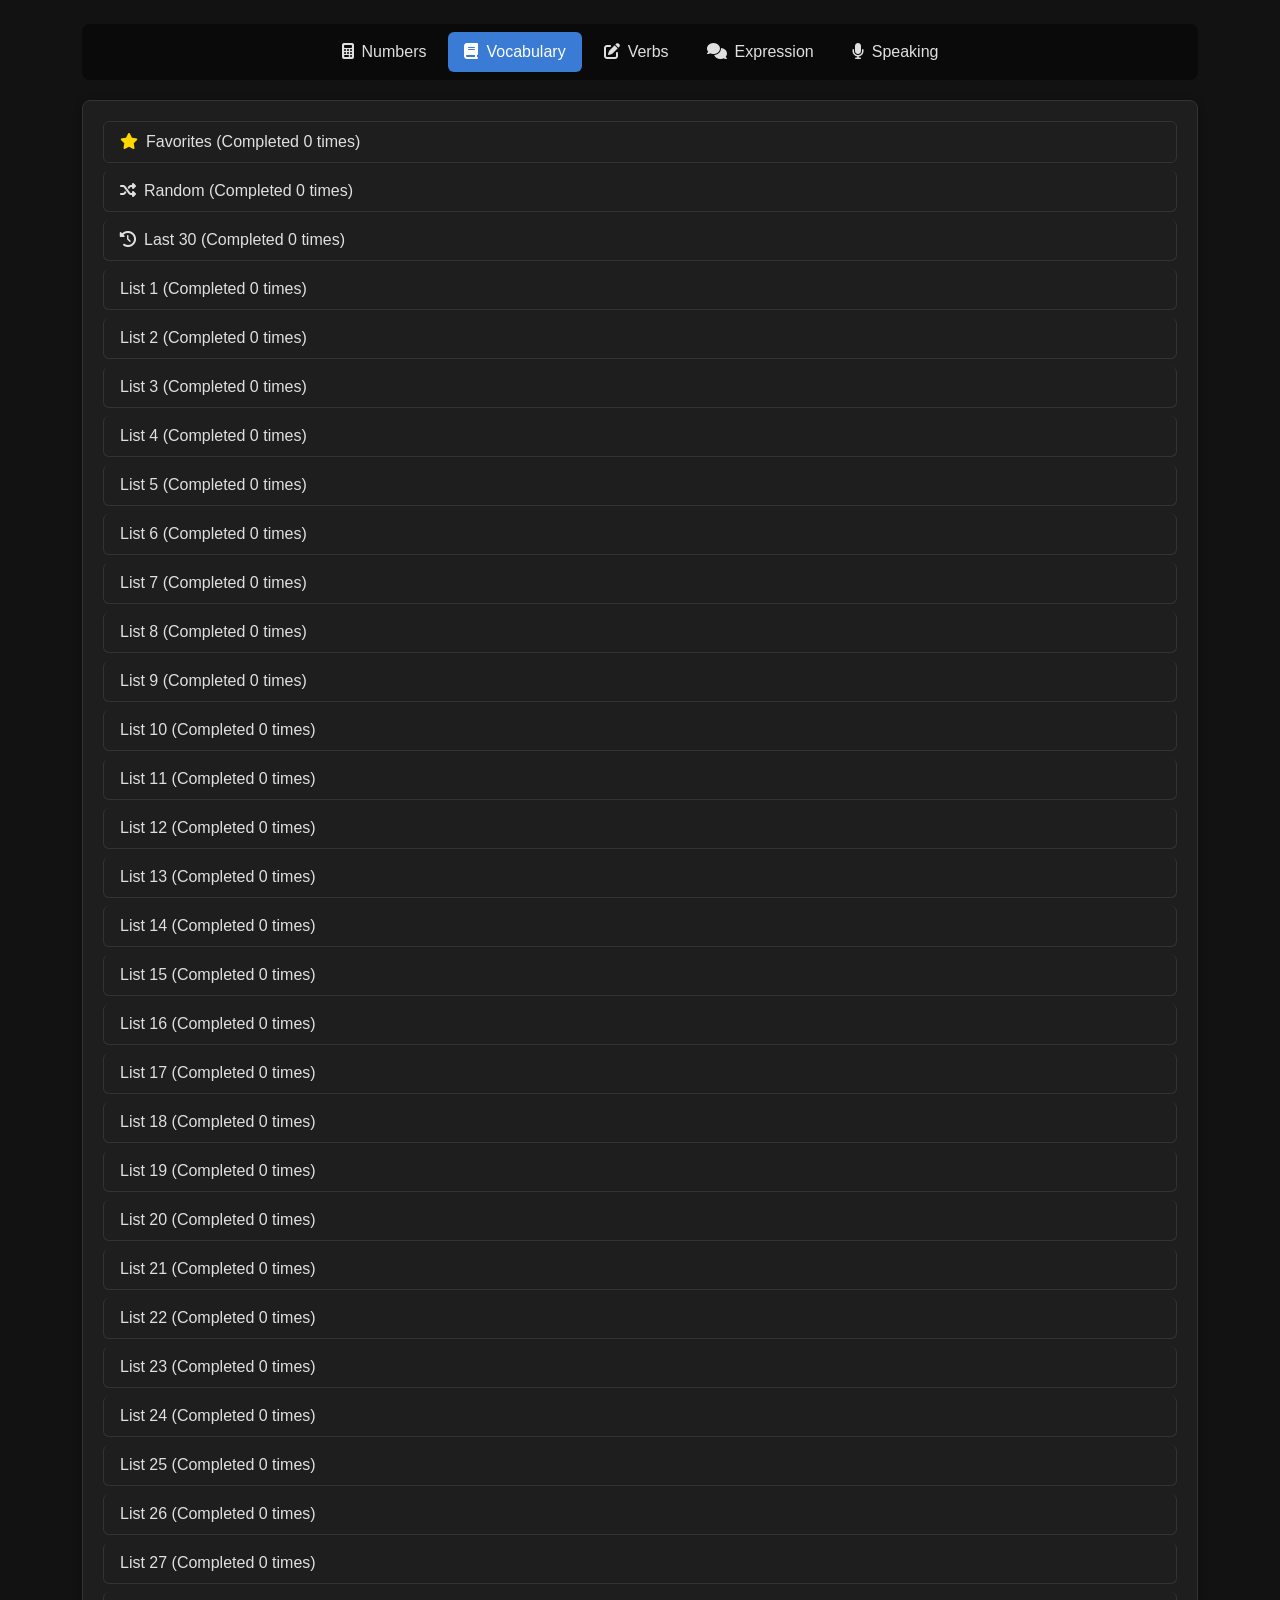
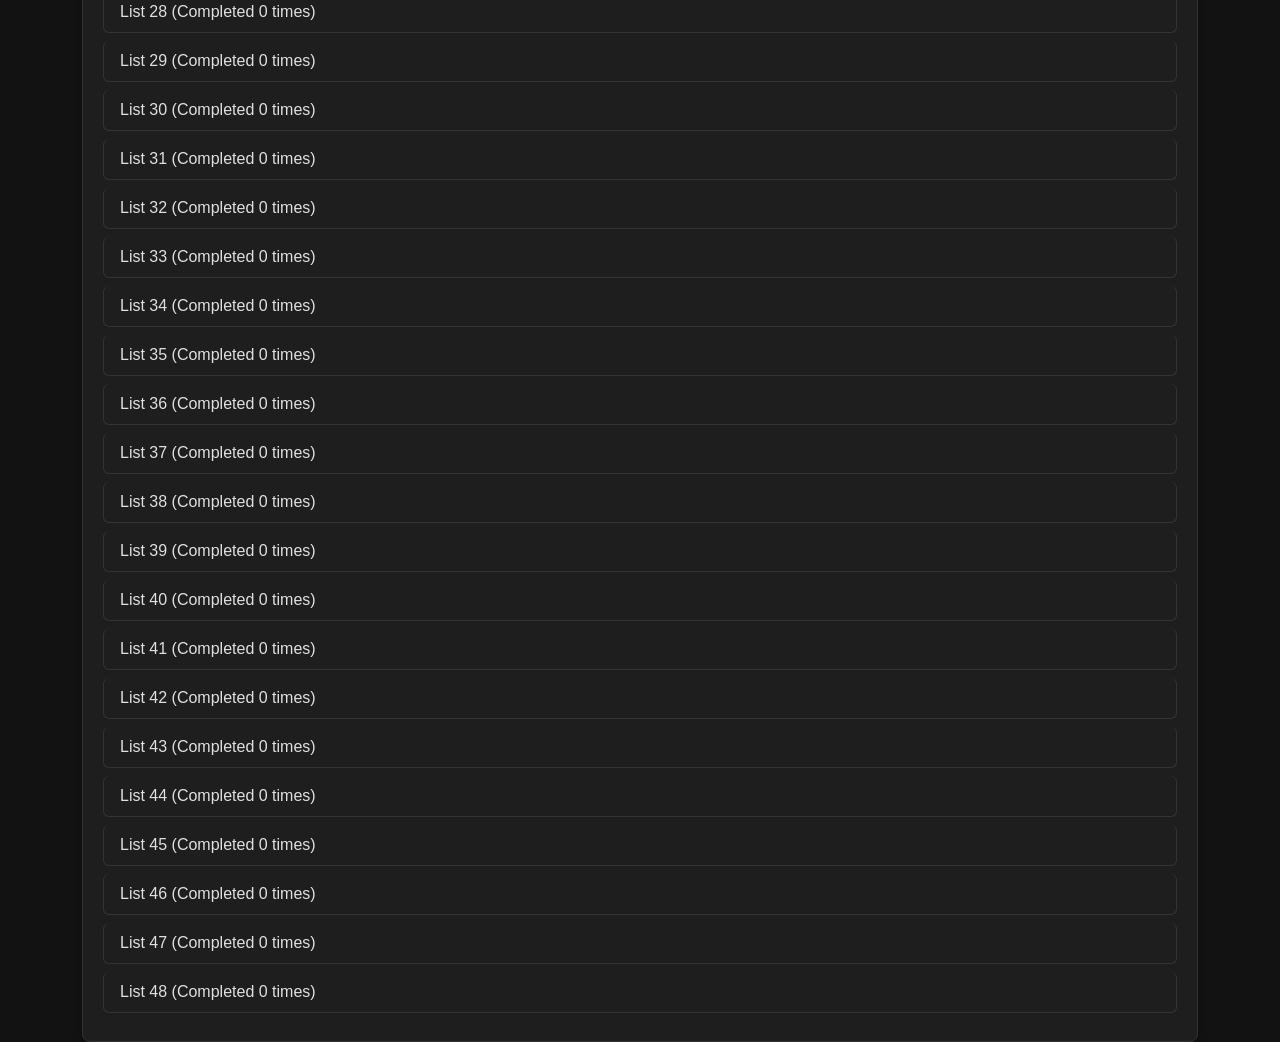
==== commit f35a40bb: "remove language picker" ====
--- a/index.html
+++ b/index.html
@@ -6,285 +6,9 @@
     <title>Language Learning Practice</title>
     <link href="https://cdnjs.cloudflare.com/ajax/libs/bootstrap/5.3.2/css/bootstrap.min.css" rel="stylesheet">
     <link href="https://cdnjs.cloudflare.com/ajax/libs/font-awesome/6.4.0/css/all.min.css" rel="stylesheet">
-    <style>
-        :root {
-            --dark-bg: #121212;
-            --darker-bg: #0a0a0a;
-            --card-bg: #1e1e1e;
-            --text-light: #e0e0e0;
-            --text-muted: #aaaaaa;
-            --border-color: #333333;
-            --primary-color: #3a7bd5;
-            --success-color: #2ecc71;
-            --danger-color: #e74c3c;
-        }
-    
-        body {
-            background: var(--dark-bg);
-            min-height: 100vh;
-            color: var(--text-light);
-            font-family: 'Segoe UI', Tahoma, Geneva, Verdana, sans-serif;
-        }
-    
-        /* Simplified card design */
-        .glass-card {
-            background: var(--card-bg);
-            border: 1px solid var(--border-color);
-            border-radius: 8px;
-            box-shadow: 0 2px 10px rgba(0, 0, 0, 0.2);
-        }
-    
-        /* Navigation tabs */
-        .nav-tabs {
-            border: none;
-            background: var(--darker-bg);
-            border-radius: 8px;
-            padding: 8px;
-            margin-bottom: 20px;
-        }
-    
-        .nav-tabs .nav-link {
-            color: var(--text-light);
-            border: none;
-            border-radius: 6px;
-            margin: 0 3px;
-            padding: 8px 16px;
-        }
-    
-        .nav-tabs .nav-link.active {
-            background: var(--primary-color);
-            color: white;
-        }
-    
-        /* Language selector */
-        .language-selector {
-            position: fixed;
-            bottom: 20px;
-            right: 20px;
-            z-index: 1000;
-        }
-    
-        .language-selector .btn {
-            border-radius: 20px;
-            border: 1px solid var(--border-color);
-            background: var(--card-bg);
-            color: var(--text-light);
-        }
-    
-        .language-selector .btn.active {
-            background: var(--primary-color);
-            border-color: transparent;
-        }
-    
-        /* Main content cards */
-        .main-card {
-            min-height: 400px;
-            padding: 20px;
-        }
-    
-        .word-display {
-            font-size: 3rem;
-            font-weight: 600;
-            text-align: center;
-            margin: 15px 0;
-        }
-
-        .sentence-display {
-            font-size: 1.25rem;
-            font-weight: 600;
-            text-align: center;
-            margin: 15px 0;
-        }
-    
-        .word-form {
-            font-size: 2.5rem;
-            color: var(--text-muted);
-            text-align: center;
-            margin-bottom: 10px;
-        }
-    
-        .translation {
-            font-size: 1.5rem;
-            color: var(--text-muted);
-            text-align: center;
-            margin: 10px 0;
-            padding: 10px;
-            background: rgba(255, 255, 255, 0.05);
-            border-radius: 6px;
-            white-space: pre-line;
-        }
-    
-        /* Buttons */
-        .btn {
-            border: none;
-            border-radius: 6px;
-            padding: 8px 16px;
-            font-weight: 500;
-        }
-    
-        .btn-gradient {
-            background: var(--primary-color);
-            color: white;
-        }
-    
-        .btn-success-gradient {
-            background: var(--success-color);
-            color: white;
-        }
-    
-        .btn-danger-gradient {
-            background: var(--danger-color);
-            color: white;
-        }
-    
-        /* List items */
-        .list-group-item {
-            background: var(--card-bg);
-            border: 1px solid var(--border-color);
-            color: var(--text-light);
-            margin-bottom: 8px;
-            border-radius: 6px;
-        }
-    
-        /* Stats display */
-        .stats-bar {
-            background: var(--darker-bg);
-            border-radius: 8px;
-            padding: 5px;
-            margin-bottom: 10px;
-            display: flex;
-            justify-content: space-around;
-            align-items: center;
-        }
-        
-    
-        .stat-value {
-            font-size: 1rem;
-            font-weight: 600;
-            color: var(--primary-color);
-        }
-    
-        .stat-label {
-            font-size: 0.7rem;
-            color: var(--text-muted);
-        }
-    
-        /* Progress bar */
-        .progress-custom {
-            background: var(--darker-bg);
-            border-radius: 4px;
-            height: 6px;
-        }
-    
-        .progress-bar-custom {
-            background: var(--success-color);
-            border-radius: 4px;
-        }
-    
-        /* Hint modal */
-        .hint-modal {
-            background: var(--card-bg);
-            border: 1px solid var(--border-color);
-            border-radius: 8px;
-        }
-    
-        /* Favorite star */
-        .favorite-star {
-            color: #ccc;
-        }
-    
-        .favorite-star.active {
-            color: gold;
-        }
-    
-        /* Responsive design */
-        @media (max-width: 768px) {
-            .word-display { font-size: 3rem; }
-            .main-card { padding: 15px; }
-        }
-    
-        /* Image styling */
-        .expression-image {
-            max-width: 100%;
-            height: 200px;
-            border-radius: 6px;
-        }
-
-        @keyframes pulse {
-            0% { transform: scale(1); opacity: 1; }
-            50% { transform: scale(1.1); opacity: 0.8; }
-            100% { transform: scale(1); opacity: 1; }
-        }
-
-        /* Speaking section styles */
-        .sentence-card {
-            max-width: 800px;
-            margin: 0 auto;
-            min-height: 200px;
-            display: flex;
-            flex-direction: column;
-            justify-content: center;
-        }
-
-        .button-group {
-            display: flex;
-            flex-direction: column;
-            align-items: center;
-            gap: 10px;
-        }
-
-        #answerButtons {
-            display: flex;
-            gap: 10px;
-        }
-
-        .spinner-border {
-            width: 3rem;
-            height: 3rem;
-        }
-
-        #speakingControls .form-control {
-            background: var(--darker-bg);
-            border: 1px solid var(--border-color);
-            color: var(--text-light);
-        }
-
-        #speakingControls .form-control:focus {
-            background: var(--card-bg);
-            border-color: var(--primary-color);
-            color: var(--text-light);
-        }
-
-        #speakingControls .form-label {
-            color: var(--text-light);
-            font-weight: 500;
-        }
-
-        #speakingControls a {
-            color: var(--primary-color);
-            text-decoration: none;
-        }
-
-        #speakingControls a:hover {
-            text-decoration: underline;
-        }
-    </style>
+    <link href="css/styles.css" rel="stylesheet">
 </head>
 <body>
-    <!-- Language Selector -->
-    <div class="language-selector">
-        <div class="btn-group" role="group">
-            <input type="radio" class="btn-check" name="language" id="arabic" checked>
-            <label class="btn btn-outline-light" for="arabic">
-                <i class="fas fa-language me-2"></i>العربية
-            </label>
-            <input type="radio" class="btn-check" name="language" id="french">
-            <label class="btn btn-outline-light" for="french">
-                <i class="fas fa-language me-2"></i>Français
-            </label>
-        </div>
-    </div>
-
     <!-- Hint Modal -->
     <div id="hintModal" class="hint-modal" style="display: none;">
         <div class="hint-content" id="hintContent"></div>
@@ -463,26 +187,114 @@
                             <div class="stat-label">Total Sessions</div>
                         </div>
                         <div class="stat-item">
-                            <div class="stat-value" id="expressionTimer">5:00</div>
-                            <div class="stat-label">Time Left</div>
-                        </div>
-                    </div>
-
-                    <div class="text-center">
-                        <img id="expressionImage" class="expression-image" src="" alt="Practice Image">
-                        <div class="word-display" id="expressionWords">Click refresh to start</div>
-                        
-                        <div class="mt-4">
-                            <button class="btn btn-gradient me-2" onclick="refreshExpression()">
-                                <i class="fas fa-sync me-2"></i>Refresh
-                            </button>
-                            <button class="btn btn-success-gradient me-2" onclick="nextExpressionWord()">
-                                <i class="fas fa-forward me-2"></i>Next Word
-                            </button>
-                            <button class="btn btn-outline-light" id="pauseBtn" onclick="pauseExpression()">
-                                <i class="fas fa-pause me-2"></i>Pause
-                            </button>
-                        </div>
+                            <div class="stat-value" id="expressionDone">0/0</div>
+                            <div class="stat-label">Conversations</div>
+                        </div>
+                        <div class="stat-item">
+                            <div class="stat-value" id="expressionTimer">0:00</div>
+                            <div class="stat-label">Time</div>
+                        </div>
+                    </div>
+
+                    <!-- 1. Conversation picker -->
+                    <div id="convPicker">
+                        <div class="d-flex flex-wrap justify-content-between align-items-center gap-2 mb-3">
+                            <small style="color: var(--text-muted);">
+                                Translate every line from French into Modern Standard Arabic.
+                                Oldest conversation first.
+                            </small>
+                            <div class="d-flex gap-2">
+                                <button class="btn btn-gradient btn-sm" onclick="continueConversations()">
+                                    <i class="fas fa-play me-2"></i>Continue
+                                </button>
+                                <button class="btn btn-sm" onclick="resetConversationProgress()"
+                                    style="background: transparent; border: 1px solid var(--border-color); color: var(--text-light); opacity: 0.6;">
+                                    <i class="fas fa-rotate-left me-1"></i>Reset progress
+                                </button>
+                            </div>
+                        </div>
+                        <div id="convList" class="list-group"></div>
+                    </div>
+
+                    <!-- 2. Immersive stage -->
+                    <div id="convIntroWrap" class="conv-intro" style="display: none;">
+                        <p class="conv-intro-label"><i class="fas fa-circle-info me-1"></i>Context</p>
+                        <p id="convIntro" class="conv-intro-text"></p>
+                    </div>
+
+                    <div id="convStage" class="conv-stage" style="display: none;">
+                        <div class="conv-bar">
+                            <div class="d-flex align-items-center gap-2">
+                                <span class="live-dot"></span>
+                                <span class="conv-bar-label">Live</span>
+                            </div>
+                            <div class="d-flex align-items-center gap-3">
+                                <span id="convCounter" class="conv-bar-mono">1/1</span>
+                                <button id="convReplayBtn" class="conv-icon-btn" onclick="replayConvAudio()" title="Replay audio">
+                                    <i class="fas fa-rotate-right"></i>
+                                </button>
+                                <button class="conv-icon-btn" onclick="quitConversation()" title="Back to the list">
+                                    <i class="fas fa-xmark"></i>
+                                </button>
+                            </div>
+                        </div>
+
+                        <p id="convPrev" class="conv-prev"></p>
+                        <div class="conv-sep"></div>
+
+                        <div class="conv-body">
+                            <p id="convSpeaker" class="conv-speaker"></p>
+                            <p id="convFr" class="conv-fr"></p>
+                            <p id="convAr" class="conv-ar" dir="rtl" lang="ar"></p>
+                        </div>
+
+                        <div class="conv-controls">
+                            <div id="convActionArea">
+                                <button id="convActionBtn" class="btn btn-gradient w-100"></button>
+                            </div>
+                            <div id="convListenControls" class="conv-listen" style="display: none;">
+                                <button class="conv-icon-btn" onclick="convPlayerPrev()" title="Previous">
+                                    <i class="fas fa-backward-step"></i>
+                                </button>
+                                <button class="conv-play-btn" onclick="convPlayerToggle()">
+                                    <i id="convPauseIcon" class="fas fa-pause"></i>
+                                </button>
+                                <button class="conv-icon-btn" onclick="convPlayerNext()" title="Next">
+                                    <i class="fas fa-forward-step"></i>
+                                </button>
+                                <span class="conv-sep-v"></span>
+                                <select class="conv-rate" onchange="convPlayerRate(this.value)">
+                                    <option value="0.6">0.6×</option>
+                                    <option value="0.75">0.75×</option>
+                                    <option value="0.9" selected>0.9×</option>
+                                    <option value="1">1×</option>
+                                    <option value="1.25">1.25×</option>
+                                </select>
+                            </div>
+                        </div>
+                    </div>
+
+                    <!-- 3. Listen / done -->
+                    <div id="convListenWrap" class="text-center mt-4" style="display: none;">
+                        <button class="btn btn-success-gradient" onclick="playWholeConversation()">
+                            <i class="fas fa-headphones me-2"></i>Listen to the whole conversation
+                        </button>
+                        <p class="mt-2" style="color: var(--text-muted); font-size: 0.85rem;">
+                            All lines translated. Listen once before moving on.
+                        </p>
+                    </div>
+
+                    <div id="convDoneWrap" class="text-center mt-4" style="display: none;">
+                        <p style="color: var(--success-color); font-size: 1.1rem;">
+                            <i class="fas fa-circle-check me-2"></i>Conversation completed
+                        </p>
+                        <button class="btn btn-gradient" onclick="continueConversations()">
+                            <i class="fas fa-forward me-2"></i>Next conversation
+                        </button>
+                        <button class="btn btn-sm ms-2" onclick="quitConversation()"
+                            style="background: transparent; border: 1px solid var(--border-color); color: var(--text-light);">
+                            Back to the list
+                        </button>
                     </div>
                 </div>
             </div>
@@ -672,1302 +484,17 @@
         </div>
     </div>
 
-    <script src="arabic-words.js"></script>
-    <script>
-        // ============================================================================
-        // LANGUAGE DATA
-        // ============================================================================
-        
-        // Arabic language data
-        const ARABIC_DATA = {
-            pronouns: ["أنا", "أنتَ", "أنتِ", "هو", "هما", "هي", "نحن", "أنتما", "أنتم", "أنتن", "هم", "هن"],
-            wordForms: ["مفرد", "جمع", "مثنى", "مثنى منصوب/مجرور", "جمع منصوب/مجرور", "جمع"],
-            tenses: [
-                { name: "الماضي", hint: "Passé" }, 
-                { name: "الحاضر", hint: "Présent" }, 
-                { name: "المستقبل", hint: "Futur" }, 
-                { name: "المضارع المجزوم", hint: "Subjonctif" }, 
-                { name: "الأمر", hint: "impératif: أفعل => كُتِبْ / افتعل => اكْتُبْ" }, 
-                { name: "الماضي التام", hint: "Plus-que-parfait: كان + passé" }, 
-                { name: "الماضي الناقص", hint: "Imparfait: كان + présent" }, 
-                { name: "المبني للمجهول الحاضر", hint: "Passif présent: يَكْتُبُ => يُكْتَبُ / يُدَرِّسُ => يُدَرَّسُ" }, 
-                { name: "المبني للمجهول الماضي", hint: "Passif passé: كَتَبَ  => كُتِبَ / كان + مَفْعُول" }, 
-                { name: "الشرط الماضي", hint: "Conditionel passé: لَوْ درستُ، لَنَجَحْتُ" }, 
-                { name: "الشرط المضارع", hint: "Conditionel présent: إذا درسَ، سيَنجَحُ" }, 
-                { name: "المصدر", hint: "Nom verbale: دَرَسَ => دِرَاسَة" }
-            ],
-            words: ARABIC_WORDS
-        };
-
-        // French language data
-        const FRENCH_DATA = {
-            pronouns: ["je", "tu", "il", "elle", "nous", "vous", "ils", "elles"],
-            wordForms: [],
-            tenses: [
-                { name: "présent", hint: "1er groupe: je parle, tu parles, il/elle/on parle, nous parlons, vous parlez, ils/elles parlent\n\n2ème groupe: je finis, tu finis, il/elle/on finit, nous finissons, vous finissez, ils/elles finissent\n\n3ème groupe: je vends, tu vends, il/elle/on vend, nous vendons, vous vendez, ils/elles vendent" },
-                { name: "imparfait", hint: "1er groupe: je parlais, tu parlais, il/elle/on parlait, nous parlions, vous parliez, ils/elles parlaient\n\n2ème groupe: je finissais, tu finissais, il/elle/on finissait, nous finissions, vous finissiez, ils/elles finissaient\n\n3ème groupe: je vendais, tu vendais, il/elle/on vendait, nous vendions, vous vendiez, ils/elles vendaient" },
-                { name: "futur simple", hint: "1er groupe: je parlerai, tu parleras, il/elle/on parlera, nous parlerons, vous parlerez, ils/elles parleront\n\n2ème groupe: je finirai, tu finiras, il/elle/on finira, nous finirons, vous finirez, ils/elles finiront\n\n3ème groupe: je vendrai, tu vendras, il/elle/on vendra, nous vendrons, vous vendrez, ils/elles vendront" },
-                { name: "passé composé", hint: "1er groupe: j'ai parlé, tu as parlé, il/elle/on a parlé, nous avons parlé, vous avez parlé, ils/elles ont parlé\n\n2ème groupe: j'ai fini, tu as fini, il/elle/on a fini, nous avons fini, vous avez fini, ils/elles ont fini\n\n3ème groupe: j'ai vendu, tu as vendu, il/elle/on a vendu, nous avons vendu, vous avez vendu, ils/elles ont vendu" },
-                { name: "infinitif", hint: "1er groupe: parler\n\n2ème groupe: finir\n\n3ème groupe: vendre" }
-            ],
-            words: [
-                { "tense1": "Uno", "tense2": "Un", "type": "word" }
-            ]
-        };
-
-        // ============================================================================
-        // GLOBAL VARIABLES AND UTILITIES
-        // ============================================================================
-        
-        let currentLanguage = 'Arabic';
-        let currentList = [];
-        let currentWordIndex = 0;
-        let remainingWords = 0;
-        let currentListNumber = 0;
-        const LIST_LENGTH = 50;
-
-        // Game state variables
-        let gameTimers = {
-            verb: null,
-            number: null,
-            expression: null
-        };
-
-        let gameStates = {
-            verb: { score: 0, timeLeft: 60, isRunning: false },
-            number: { score: 0, timeLeft: 60, isRunning: false },
-            expression: { score: 0, timeLeft: 300, isRunning: false, isPaused: false }
-        };
-
-        // Utility functions
-        function getCurrentLanguageData() {
-            return currentLanguage === 'Arabic' ? ARABIC_DATA : FRENCH_DATA;
-        }
-
-        function getStorageKey(type) {
-            return `${type}_${currentLanguage}`;
-        }
-
-        function getLocalStorageValue(key) {
-            return localStorage.getItem(key) || 0;
-        }
-
-        function setLocalStorageValue(key, value) {
-            localStorage.setItem(key, value);
-        }
-
-        function getGoal(storageKey) {
-            let goal = 20;
-            const current = parseInt(getLocalStorageValue(storageKey));
-            while (current >= goal) {
-                goal *= 2;
-            }
-            return goal;
-        }
-
-        function shuffleArray(array) {
-            const shuffled = [...array];
-            for (let i = shuffled.length - 1; i > 0; i--) {
-                const j = Math.floor(Math.random() * (i + 1));
-                [shuffled[i], shuffled[j]] = [shuffled[j], shuffled[i]];
-            }
-            return shuffled;
-        }
-
-
-        // ============================================================================
-        // AUDIO UTILITIES
-        // ============================================================================
-        let currentAudioText = "";
-
-        function speakText(text) {
-            if (!text) return;
-
-            // Cancel any currently playing speech
-            window.speechSynthesis.cancel();
-
-            const utterance = new SpeechSynthesisUtterance(text);
-            // 'ar-SA' is the standard locale for Modern Standard Arabic
-            utterance.lang = 'ar-SA'; 
-            utterance.rate = 1; // Slightly slower speed for better clarity
-            utterance.pitch = 1;
-
-            // Error handling for missing voices
-            utterance.onerror = function(event) {
-                console.error('Speech synthesis error', event);
-            };
-
-            window.speechSynthesis.speak(utterance);
-        }
-
-        function replayCurrentAudio() {
-            speakText(currentAudioText);
-        }
-
-
-        // ============================================================================
-        // LANGUAGE SELECTOR EVENT HANDLERS
-        // ============================================================================
-        
-        document.addEventListener('DOMContentLoaded', function() {
-            // Language selector event handlers
-            document.querySelectorAll('input[name="language"]').forEach(radio => {
-                radio.addEventListener('change', function() {
-                    currentLanguage = this.id;
-                    createWordLists();
-                    updateAllStats();
-                });
-            });
-
-            // Load saved API key from localStorage
-            const savedApiKey = localStorage.getItem('gemini_api_key');
-            if (savedApiKey) {
-                document.getElementById('geminiApiKey').value = savedApiKey;
-            }
-
-            // Initialize the app
-            createWordLists();
-            updateAllStats();
-        });
-
-        function updateAllStats() {
-            // Update verb stats
-            const verbTotal = parseInt(getLocalStorageValue(getStorageKey('verbs'))) || 0;
-            const verbGoal = getGoal(getStorageKey('verbs'));
-            document.getElementById("verbTotal").innerText = `${verbTotal}/${verbGoal}`;
-
-            // Update number stats
-            const numberTotal = parseInt(getLocalStorageValue(getStorageKey('number'))) || 0;
-            const numberGoal = getGoal(getStorageKey('number'));
-            document.getElementById("numberTotal").innerText = `${numberTotal}/${numberGoal}`;
-
-            // Update expression stats
-            const expressionTotal = parseInt(getLocalStorageValue(getStorageKey('expression'))) || 0;
-            const expressionGoal = getGoal(getStorageKey('expression'));
-            document.getElementById("expressionTotal").innerText = `${expressionTotal}/${expressionGoal}`;
-
-            // Update speaking stats
-            const speakingTotal = parseInt(getLocalStorageValue(getStorageKey('speaking'))) || 0;
-            const speakingGoal = getGoal(getStorageKey('speaking'));
-            document.getElementById("speakingTotal").innerText = `${speakingTotal}/${speakingGoal}`;
-        }
-
-        // ============================================================================
-        // VOCABULARY TAB FUNCTIONS
-        // ============================================================================
-        
-        function createWordLists() {
-            const wordLists = document.getElementById('wordLists');
-            wordLists.innerHTML = '';
-            const words = getCurrentLanguageData().words;
-
-            // Favorites list
-            const favoritesListItem = document.createElement('a');
-            favoritesListItem.href = '#';
-            favoritesListItem.className = 'list-group-item list-group-item-action';
-            favoritesListItem.innerHTML = `<i class="fas fa-star me-2" style="color: gold;"></i>Favorites`;
-            const favoritesCompletions = getLocalStorageValue(`favorites_${currentLanguage}`) || 0;
-            favoritesListItem.innerHTML += ` (Completed ${favoritesCompletions} times)`;
-            favoritesListItem.onclick = () => startFavoritesList();
-            wordLists.appendChild(favoritesListItem);
-
-            // Random list
-            const randomListItem = document.createElement('a');
-            randomListItem.href = '#';
-            randomListItem.className = 'list-group-item list-group-item-action';
-            randomListItem.innerHTML = `<i class="fas fa-random me-2"></i>Random`;
-            const randomCompletions = getLocalStorageValue(`list0_${currentLanguage}`) || 0;
-            randomListItem.innerHTML += ` (Completed ${randomCompletions} times)`;
-            randomListItem.onclick = () => startList(-1, -1, 0);
-            wordLists.appendChild(randomListItem);
-
-
-
-            // Last 30 words
-            const last30ListItem = document.createElement('a');
-            last30ListItem.href = '#';
-            last30ListItem.className = 'list-group-item list-group-item-action';
-            last30ListItem.innerHTML = `<i class="fas fa-history me-2"></i>Last 30`;
-            const last30Completions = getLocalStorageValue(`list999_${currentLanguage}`) || 0;
-            last30ListItem.innerHTML += ` (Completed ${last30Completions} times)`;
-            last30ListItem.onclick = () => startList(-1, -1, 999);
-            wordLists.appendChild(last30ListItem);
-
-
-
-            // Sequential lists
-            for (let i = 0; i < words.length; i += LIST_LENGTH) {
-                const listNumber = Math.floor(i / LIST_LENGTH) + 1;
-                const listItem = document.createElement('a');
-                listItem.href = '#';
-                listItem.className = 'list-group-item list-group-item-action';
-                listItem.innerText = `List ${listNumber}`;
-                const completions = getLocalStorageValue(`list${listNumber}_${currentLanguage}`) || 0;
-                listItem.innerText += ` (Completed ${completions} times)`;
-                listItem.onclick = () => startList(i, i + LIST_LENGTH, listNumber);
-                
-              
-                wordLists.appendChild(listItem);
-            }
-
-        }
-
-        function startFavoritesList() {
-            const words = getCurrentLanguageData().words;
-            currentList = [];
-            
-            // Get all favorited words
-            for (let i = 0; i < words.length; i++) {
-                const isFavorited = localStorage.getItem(`favorite_word_${currentLanguage}_${i}`) === 'true';
-                if (isFavorited) {
-                    currentList.push(words[i]);
-                }
-            }
-            
-            if (currentList.length === 0) {
-                alert('No favorite words yet! Click the star icons to add words to favorites.');
-                return;
-            }
-            
-            currentList = shuffleArray(currentList);
-            remainingWords = currentList.length;
-            currentWordIndex = 0;
-            currentListNumber = -2; // Special ID for favorites list
-            showNextWord();
-            document.getElementById('wordLists').style.display = 'none';
-            document.getElementById('wordCard').style.display = 'block';
-            updateProgress();
-        }
-
-        function toggleFavorite(listNumber) {
-            const key = listNumber >= 0 ? 
-                `favorite_list_${currentLanguage}_${listNumber}` : 
-                `favorite_word_${currentLanguage}_${currentWordIndex}`;
-            const current = localStorage.getItem(key) === 'true';
-            localStorage.setItem(key, !current);
-        }
-
-        function startList(start, end, listNumber) {
-            const words = getCurrentLanguageData().words;
-            currentList = [];
-            
-            if (listNumber == 0) {
-                // Random selection - include up to 5 favorite words
-                const favoriteWords = [];
-                
-                // Get all favorited words
-                for (let i = 0; i < words.length; i++) {
-                    const isFavorited = localStorage.getItem(`favorite_word_${currentLanguage}_${i}`) === 'true';
-                    if (isFavorited) {
-                        favoriteWords.push(words[i]);
-                    }
-                }
-                
-                // Determine how many favorites to include (up to 5, or less if not enough exist)
-                const favoritesToInclude = Math.min(5, favoriteWords.length);
-                const shuffledFavorites = shuffleArray(favoriteWords).slice(0, favoritesToInclude);
-                
-                // Fill the rest with random words
-                const remainingCount = LIST_LENGTH - shuffledFavorites.length;
-                for (let i = 0; i < remainingCount; i++) {
-                    const randomIndex = Math.floor(Math.random() * words.length);
-                    currentList.push(words[randomIndex]);
-                }
-                
-                // Combine favorites with random words and shuffle again
-                currentList = shuffleArray([...shuffledFavorites, ...currentList]);
-            } else if (listNumber == 999) {
-                // Last 30 words
-                currentList = words.slice(words.length - 35, words.length);
-                currentList = shuffleArray(currentList);
-            } else {
-                // Sequential list
-                currentList = words.slice(start, end);
-                currentList = shuffleArray(currentList);
-            }
-
-            remainingWords = currentList.length;
-            currentWordIndex = 0;
-            currentListNumber = listNumber;
-            showNextWord();
-            document.getElementById('wordLists').style.display = 'none';
-            document.getElementById('wordCard').style.display = 'block';
-            updateProgress();
-        }
-
-        // Modify showNextWord to update the star status
-        function showNextWord() {
-            if (currentWordIndex < currentList.length) {
-                const word = currentList[currentWordIndex];
-                
-                // Reset UI elements
-                document.getElementById('translation').style.display = 'none';
-                document.getElementById('replayAudioBtn').style.display = 'none';
-                currentAudioText = ""; // Reset audio text
-
-                // Parse Arabic parts (tense2) by splitting "/" and trimming whitespace
-                const arabicParts = word.tense2.split('/').map(part => part.trim());
-                // Select one random part for display or audio
-                const randomArabicPart = arabicParts[Math.floor(Math.random() * arabicParts.length)];
-
-                let displayWord, displayForm = '', translation;
-                const rand = Math.random();
-
-                // LOGIC: 40% French, 30% Arabic, 30% Audio
-                // Note: In your JSON, tense1 is French/Meaning, tense2 is Arabic
-                
-                if (rand < 0.40) {
-                    // --- 40% FRENCH (Show Meaning, Guess Arabic) ---
-                    displayWord = word.tense1;
-                    translation = word.tense2;
-                    
-                    // Optional: Show form hint if Arabic mode is active
-                    if (word.type === "word" && currentLanguage === 'Arabic') {
-                        const formIndex = Math.floor(Math.random() * getCurrentLanguageData().wordForms.length);
-                        displayForm = getCurrentLanguageData().wordForms[formIndex];
-                    }
-
-                } else if (rand < 0.70) {
-                    // --- 30% ARABIC (Show Arabic Text, Guess French) ---
-                    // We show one specific part (like existing logic) or the full list?
-                    // Let's stick to the "Random Part" logic you used before for cleaner cards
-                    displayWord = randomArabicPart;
-                    
-                    // The translation reveals the Full Arabic + French
-                    translation = (arabicParts.length > 1 ? word.tense2 + "\n\n" : "") + word.tense1;
-
-                } else {
-                    // --- 30% AUDIO ONLY (Hear Arabic, Guess French/Text) ---
-                    
-                    // 1. Set the text to speak (One specific part)
-                    currentAudioText = randomArabicPart;
-                    
-                    // 2. Play the audio
-                    speakText(currentAudioText);
-                    
-                    // 3. UI Updates
-                    displayWord = '<i class="fas fa-headphones-alt" style="font-size: 4rem; color: var(--primary-color); animation: pulse 2s infinite;"></i><div style="font-size: 1rem; margin-top: 10px; color: var(--text-muted)">Listen...</div>';
-                    
-                    // 4. Reveal button logic
-                    document.getElementById('replayAudioBtn').style.display = 'inline-block';
-
-                    // 5. Translation shows The Arabic Word + French Meaning
-                    translation = `${word.tense2}\n\n${word.tense1}`;
-                }
-
-                // Apply to DOM
-                document.getElementById('currentWord').innerHTML = displayWord;
-                document.getElementById('wordForm').innerText = displayForm;
-                document.getElementById('translation').innerText = translation;
-
-                // Update favorite star status
-                const words = getCurrentLanguageData().words;
-                const wordIndex = words.findIndex(w => w.tense1 === word.tense1 && w.tense2 === word.tense2);
-                const isFavorited = wordIndex !== -1 && localStorage.getItem(`favorite_word_${currentLanguage}_${wordIndex}`) === 'true';
-                const star = document.getElementById('wordFavoriteStar');
-                star.classList.toggle('active', isFavorited);
-                star.style.color = isFavorited ? 'gold' : '#ccc';
-
-            } else {
-                finishList();
-            }
-        }
-        function verifyWord() {
-            document.getElementById('translation').style.display = 'block';
-        }
-
-        function markWord(status) {
-            if (status === 'KO') {
-                currentList.push(currentList[currentWordIndex]);
-            } else {
-                remainingWords--;
-            }
-            currentWordIndex++;
-            showNextWord();
-            updateProgress();
-        }
-
-        function updateProgress() {
-            const total = currentList.length;
-            const completed = total - remainingWords;
-            const percentage = (completed / total) * 100;
-            
-            document.getElementById('progressBar').style.width = `${percentage}%`;
-            document.getElementById('progressText').innerText = `${completed}/${total}`;
-        }
-
-        function finishList() {
-            const completions = parseInt(getLocalStorageValue(`list${currentListNumber}_${currentLanguage}`)) || 0;
-            setLocalStorageValue(`list${currentListNumber}_${currentLanguage}`, completions + 1);
-            alert('Congratulations! You completed the list!');
-            document.getElementById('wordCard').style.display = 'none';
-            document.getElementById('wordLists').style.display = 'block';
-            createWordLists();
-        }
-
-        // ============================================================================
-        // VERB TAB FUNCTIONS
-        // ============================================================================
-        
-        let currentVerb = null;
-        let currentTense = null;
-        let verbShowed = false;
-
-        function startVerbGame() {
-            gameStates.verb = { score: 0, timeLeft: 60, isRunning: true };
-            
-            document.getElementById("verbStartBtn").style.display = "none";
-            document.getElementById("verbResetBtn").style.display = "inline-block";
-            document.getElementById("verbNextBtn").style.display = "inline-block";
-            // document.getElementById("verbConjBtn").style.display = "inline-block";
-            document.getElementById("verbHintBtn").style.display = "inline-block";
-            
-            showRandomVerb();
-            gameTimers.verb = setInterval(updateVerbTimer, 1000);
-        }
-
-        function updateVerbTimer() {
-            gameStates.verb.timeLeft--;
-            document.getElementById("verbTimer").textContent = gameStates.verb.timeLeft;
-
-            if (gameStates.verb.timeLeft === 0) {
-                endVerbGame();
-            }
-        }
-
-        function showRandomVerb() {
-            verbShowed = false;
-            const verbs = getCurrentLanguageData().words.filter(item => item.type === "verb");
-            const pronouns = getCurrentLanguageData().pronouns;
-            const tenses = getCurrentLanguageData().tenses;
-            
-            currentVerb = verbs[Math.floor(Math.random() * verbs.length)];
-            const randomPronoun = pronouns[Math.floor(Math.random() * pronouns.length)];
-            currentTense = tenses[Math.floor(Math.random() * tenses.length)];
-
-            document.getElementById("randomVerb").textContent = randomPronoun + " " + currentVerb.tense1;
-            document.getElementById("verbTranslation").textContent = currentVerb.tense2;
-            document.getElementById("verbTranslation").style.display = "none";
-            document.getElementById("randomTense").textContent = currentTense.name;
-
-            // 20% chance for negative
-            const includeNegative = Math.random() <= 0.2;
-            document.getElementById("randomNegative").textContent = includeNegative ? "(Negation)" : "";
-        }
-
-        function nextVerb() {
-            gameStates.verb.score++;
-            document.getElementById("verbScore").textContent = gameStates.verb.score;
-            showRandomVerb();
-        }
-
-        function showVerbHint() {
-            document.getElementById("verbTranslation").style.display = "block";
-            verbShowed = true;
-        }
-
-        function showConjugation() {
-            document.getElementById("hintContent").textContent = currentTense.hint;
-            document.getElementById("hintModal").style.display = "block";
-        }
-
-        function endVerbGame() {
-            clearInterval(gameTimers.verb);
-            gameStates.verb.isRunning = false;
-            
-            document.getElementById("verbStartBtn").style.display = "inline-block";
-            document.getElementById("verbResetBtn").style.display = "none";
-            document.getElementById("verbNextBtn").style.display = "none";
-            // document.getElementById("verbConjBtn").style.display = "none";
-            document.getElementById("verbHintBtn").style.display = "none";
-            document.getElementById("verbTranslation").style.display = "block";
-
-            const completions = parseInt(getLocalStorageValue(getStorageKey('verbs'))) || 0;
-            setLocalStorageValue(getStorageKey('verbs'), completions + 1);
-            updateAllStats();
-
-            alert("Game Over! Your score: " + gameStates.verb.score);
-            clearVerbContent();
-        }
-
-        function resetVerbGame() {
-            clearInterval(gameTimers.verb);
-            gameStates.verb = { score: 0, timeLeft: 60, isRunning: false };
-            
-            document.getElementById("verbScore").textContent = 0;
-            document.getElementById("verbTimer").textContent = 60;
-            document.getElementById("verbStartBtn").style.display = "inline-block";
-            document.getElementById("verbResetBtn").style.display = "none";
-            document.getElementById("verbNextBtn").style.display = "none";
-            // document.getElementById("verbConjBtn").style.display = "none";
-            document.getElementById("verbHintBtn").style.display = "none";
-
-            clearVerbContent();
-        }
-
-        function clearVerbContent() {
-            document.getElementById("randomVerb").textContent = "Ready to practice verbs?";
-            document.getElementById("verbTranslation").textContent = "";
-            document.getElementById("randomTense").textContent = "";
-            document.getElementById("randomNegative").textContent = "";
-        }
-
-        // ============================================================================
-        // NUMBER TAB FUNCTIONS
-        // ============================================================================
-        
-        let currentOperation = null;
-
-        function startNumberGame() {
-            gameStates.number = { score: 0, timeLeft: 60, isRunning: true };
-            
-            document.getElementById("numberStartBtn").style.display = "none";
-            document.getElementById("numberResetBtn").style.display = "inline-block";
-            document.getElementById("numberNextBtn").style.display = "inline-block";
-            
-            displayNumberOperation();
-            gameTimers.number = setInterval(updateNumberTimer, 1000);
-        }
-
-        function updateNumberTimer() {
-            gameStates.number.timeLeft--;
-            document.getElementById("numberTimer").textContent = gameStates.number.timeLeft;
-
-            if (gameStates.number.timeLeft === 0) {
-                endNumberGame();
-            }
-        }
-
-        function displayNumberOperation() {
-            const a = Math.floor(Math.random() * 100) + 1;
-            const b = Math.floor(Math.random() * 100) + 1;
-            const operators = ['+', '-', '*', '/'];
-            const operator = operators[Math.floor(Math.random() * operators.length)];
-            
-            let result;
-            switch (operator) {
-                case '+': result = a + b; break;
-                case '-': result = a - b; break;
-                case '*': result = a * b; break;
-                case '/': result = (a / b).toFixed(2); break;
-            }
-            
-            const randomResult = Math.floor(Math.random() * 10000000) + 100;
-            document.getElementById("numberOperation").textContent = 
-                `${a.toLocaleString()} ${operator} ${b.toLocaleString()} = ${randomResult.toLocaleString()}`;
-        }
-
-        function nextNumberOperation() {
-            gameStates.number.score++;
-            document.getElementById("numberScore").textContent = gameStates.number.score;
-            displayNumberOperation();
-        }
-
-        function endNumberGame() {
-            clearInterval(gameTimers.number);
-            gameStates.number.isRunning = false;
-            
-            const completions = parseInt(getLocalStorageValue(getStorageKey('number'))) || 0;
-            setLocalStorageValue(getStorageKey('number'), completions + 1);
-            updateAllStats();
-
-            alert(`Time's up! Your score is ${gameStates.number.score}.`);
-            resetNumberGame();
-        }
-
-        function resetNumberGame() {
-            clearInterval(gameTimers.number);
-            gameStates.number = { score: 0, timeLeft: 60, isRunning: false };
-            
-            document.getElementById("numberTimer").textContent = 60;
-            document.getElementById("numberScore").textContent = 0;
-            document.getElementById("numberStartBtn").style.display = "inline-block";
-            document.getElementById("numberResetBtn").style.display = "none";
-            document.getElementById("numberNextBtn").style.display = "none";
-            document.getElementById("numberOperation").textContent = "Ready to start?";
-        }
-
-        // ============================================================================
-        // EXPRESSION TAB FUNCTIONS
-        // ============================================================================
-        
-        let expressionWordIndex = 0;
-
-        function refreshExpression() {
-            gameStates.expression = { score: 0, timeLeft: 300, isRunning: true, isPaused: false };
-            expressionWordIndex = 0;
-            
-            refreshImage();
-            displayRandomWord();
-            startExpressionTimer();
-        }
-
-        function nextExpressionWord() {
-            gameStates.expression.score++;
-            expressionWordIndex++;
-            displayRandomWord();
-        }
-
-        function pauseExpression() {
-            gameStates.expression.isPaused = !gameStates.expression.isPaused;
-            const pauseBtn = document.getElementById("pauseBtn");
-            pauseBtn.innerHTML = gameStates.expression.isPaused ? 
-                '<i class="fas fa-play me-2"></i>Resume' : 
-                '<i class="fas fa-pause me-2"></i>Pause';
-        }
-
-        function displayRandomWord() {
-            const words = getCurrentLanguageData().words;
-            const randomIndex = Math.floor(Math.random() * words.length);
-            const randomObject = words[randomIndex];
-            const randomWords = randomObject.tense2.split("/");
-            const randomWord = randomWords[Math.floor(Math.random() * randomWords.length)];
-            
-            document.getElementById('expressionWords').innerText = 
-                `Score: ${gameStates.expression.score} - ${randomWord} (${randomObject.tense1})`;
-        }
-
-        function startExpressionTimer() {
-            gameStates.expression.isRunning = true;
-            clearInterval(gameTimers.expression);
-
-            function updateExpressionTimer() {
-                if (gameStates.expression.isPaused) return;
-                
-                const minutes = Math.floor(gameStates.expression.timeLeft / 60);
-                const seconds = gameStates.expression.timeLeft % 60;
-                document.getElementById('expressionTimer').textContent = 
-                    `${minutes.toString().padStart(2, '0')}:${seconds.toString().padStart(2, '0')}`;
-                
-                if (gameStates.expression.timeLeft === 0) {
-                    clearInterval(gameTimers.expression);
-                    endExpressionGame();
-                } else {
-                    gameStates.expression.timeLeft--;
-                }
-            }
-
-            updateExpressionTimer();
-            gameTimers.expression = setInterval(updateExpressionTimer, 1000);
-        }
-
-        function endExpressionGame() {
-            gameStates.expression.isRunning = false;
-            
-            const completions = parseInt(getLocalStorageValue(getStorageKey('expression'))) || 0;
-            setLocalStorageValue(getStorageKey('expression'), completions + 1);
-            updateAllStats();
-            
-            alert(`Time's up! Your score: ${gameStates.expression.score}`);
-        }
-
-        function refreshImage() {
-            const width = 500;
-            const height = 300;
-            const randomImageUrl = `https://picsum.photos/${width}/${height}?random=${Math.random()}`;
-            document.getElementById('expressionImage').src = randomImageUrl;
-        }
-
-        // ============================================================================
-        // MODAL FUNCTIONS
-        // ============================================================================
-        
-        function closeHint() {
-            document.getElementById("hintModal").style.display = "none";
-        }
-
-        // Close modal when clicking outside of it
-        document.addEventListener('click', function(event) {
-            const modal = document.getElementById('hintModal');
-            if (event.target === modal) {
-                closeHint();
-            }
-        });
-
-
-        function toggleWordFavorite() {
-            const star = document.getElementById('wordFavoriteStar');
-            const isFavorited = !star.classList.contains('active');
-            
-            star.classList.toggle('active');
-            star.style.color = isFavorited ? 'gold' : '#ccc';
-            
-            // Get the current word's index in the original words array
-            const words = getCurrentLanguageData().words;
-            const currentWord = currentList[currentWordIndex];
-            const wordIndex = words.findIndex(w => w.tense1 === currentWord.tense1 && w.tense2 === currentWord.tense2);
-            
-            if (wordIndex !== -1) {
-                localStorage.setItem(`favorite_word_${currentLanguage}_${wordIndex}`, isFavorited);
-            }
-        }
-
-    // ============================================================================
-    // SPEAKING PRACTICE
-    // ============================================================================
-
-    let speakingSentences = [];
-    let currentSentenceIndex = 0;
-    let speakingStats = { correct: 0, wrong: 0 };
-    let speakingTimer = 0;
-    let speakingHistoryKey = '';
-    let speakingHistory = []; // mirrors exactly what's saved in localStorage
-    let speakingTimerInterval = null;
-    let speakingNoCount = false; // true when session should not increment the counter
-
-    async function startSpeakingPractice() {
-        const apiKey = document.getElementById('geminiApiKey').value.trim();
-
-        if (!apiKey) {
-            alert('Please enter your Google Gemini API key');
-            return;
-        }
-
-        // Save API key to localStorage
-        localStorage.setItem('gemini_api_key', apiKey);
-
-        // Show loading indicator
-        document.getElementById('speakingControls').style.display = 'none';
-        document.getElementById('speakingContent').style.display = 'block';
-        document.getElementById('loadingIndicator').style.display = 'block';
-
-        try {
-            const REVIEW_OFFSETS = [0, 1, 3, 6, 19]; // challenges after intro a sentence is due
-            const OFFSET_TO_DAY = { 0: 1, 1: 2, 3: 4, 6: 7, 19: 20 };
-            const TARGET = 50;
-
-            // Current challenge counter (incremented at session end)
-            const currentCount = parseInt(getLocalStorageValue(getStorageKey('speaking'))) || 0;
-
-            // Load stored history; migrate old entries with ISO date strings to 2 challenges ago
-            speakingHistoryKey = getStorageKey('speaking_history');
-            const rawHistory = JSON.parse(localStorage.getItem(speakingHistoryKey) || '[]');
-            const allHistory = rawHistory.map(s => typeof s.date === 'number' ? s : { ...s, date: currentCount - 2 });
-
-            // Deduplicate by french text, keeping the earliest introduction
-            const seenFrench = new Map();
-            allHistory.forEach(s => {
-                if (!seenFrench.has(s.french) || s.date < seenFrench.get(s.french).date) seenFrench.set(s.french, s);
-            });
-
-            // Drop sentences past their last review (> 19 challenges since introduction)
-            const activeHistory = Array.from(seenFrench.values()).filter(s => currentCount - s.date <= 19);
-
-            // Generate 10 new sentences for this session
-            const newSentences = await generateSentences(apiKey, 10);
-            const todaySentences = newSentences.map(s => ({ ...s, date: currentCount, reviewDay: 1 }));
-
-            // Sentences from history due this session (diff > 0 to exclude this session's new batch)
-            const dueSentences = activeHistory
-                .filter(s => {
-                    const diff = currentCount - s.date;
-                    return diff > 0 && REVIEW_OFFSETS.includes(diff);
-                })
-                .map(s => ({ ...s, reviewDay: OFFSET_TO_DAY[currentCount - s.date] }));
-
-            // Filler: stored sentences not due this session, shuffled so different ones appear each session
-            const dueKeys = new Set(dueSentences.map(s => s.french));
-            const filler = activeHistory
-                .filter(s => !dueKeys.has(s.french))
-                .map(s => ({ ...s, reviewDay: 0 }))
-                .sort(() => Math.random() - 0.5);
-
-            // Build display: new → due → random filler, capped at TARGET, then shuffle
-            const displayPool = [...todaySentences, ...dueSentences, ...filler].slice(0, TARGET);
-            speakingSentences = displayPool.sort(() => Math.random() - 0.5);
-
-            // Save: active history + this session's new sentences
-            speakingHistory = [...activeHistory, ...todaySentences];
-            localStorage.setItem(speakingHistoryKey, JSON.stringify(speakingHistory));
-
-            // Hide loading, show first sentence
-            document.getElementById('loadingIndicator').style.display = 'none';
-            document.getElementById('sentenceDisplay').style.display = 'block';
-
-            // Reset stats and timer
-            speakingStats = { correct: 0, wrong: 0 };
-            currentSentenceIndex = 0;
-            speakingTimer = 0;
-            updateSpeakingStats();
-
-            speakingNoCount = false;
-            startSpeakingTimer();
-
-            // Display first sentence
-            displayCurrentSentence();
-        } catch (error) {
-            console.error('Error generating sentences:', error);
-            alert('Error generating sentences: ' + error.message);
-            resetSpeakingPractice();
-        }
-    }
-
-    async function startSpeakingPracticeNoGenerate() {
-        document.getElementById('speakingControls').style.display = 'none';
-        document.getElementById('speakingContent').style.display = 'block';
-
-        try {
-            const REVIEW_OFFSETS = [0, 1, 3, 6, 19];
-            const OFFSET_TO_DAY = { 0: 1, 1: 2, 3: 4, 6: 7, 19: 20 };
-            const TARGET = 50;
-
-            const currentCount = parseInt(getLocalStorageValue(getStorageKey('speaking'))) || 0;
-
-            speakingHistoryKey = getStorageKey('speaking_history');
-            const rawHistory = JSON.parse(localStorage.getItem(speakingHistoryKey) || '[]');
-            const allHistory = rawHistory.map(s => typeof s.date === 'number' ? s : { ...s, date: currentCount - 2 });
-
-            const seenFrench = new Map();
-            allHistory.forEach(s => {
-                if (!seenFrench.has(s.french) || s.date < seenFrench.get(s.french).date) seenFrench.set(s.french, s);
-            });
-
-            const activeHistory = Array.from(seenFrench.values()).filter(s => currentCount - s.date <= 19);
-
-            if (activeHistory.length === 0) {
-                alert('No saved sentences found. Use "Start Practice" to generate new sentences first.');
-                resetSpeakingPractice();
-                return;
-            }
-
-            const dueSentences = activeHistory
-                .filter(s => {
-                    const diff = currentCount - s.date;
-                    return diff > 0 && REVIEW_OFFSETS.includes(diff);
-                })
-                .map(s => ({ ...s, reviewDay: OFFSET_TO_DAY[currentCount - s.date] }));
-
-            const dueKeys = new Set(dueSentences.map(s => s.french));
-            const filler = activeHistory
-                .filter(s => !dueKeys.has(s.french))
-                .map(s => ({ ...s, reviewDay: 0 }))
-                .sort(() => Math.random() - 0.5);
-
-            const displayPool = [...dueSentences, ...filler].slice(0, TARGET);
-            speakingSentences = displayPool.sort(() => Math.random() - 0.5);
-
-            speakingHistory = activeHistory;
-            localStorage.setItem(speakingHistoryKey, JSON.stringify(speakingHistory));
-
-            document.getElementById('sentenceDisplay').style.display = 'block';
-
-            speakingStats = { correct: 0, wrong: 0 };
-            currentSentenceIndex = 0;
-            speakingTimer = 0;
-            updateSpeakingStats();
-
-            speakingNoCount = true;
-            startSpeakingTimer();
-            displayCurrentSentence();
-        } catch (error) {
-            console.error('Error starting practice:', error);
-            alert('Error starting practice: ' + error.message);
-            resetSpeakingPractice();
-        }
-    }
-
-    async function generateSentences(apiKey, count) {
-        const words = getCurrentLanguageData().words;
-
-        // Select random words
-        const shuffled = shuffleArray(words);
-        const selectedWords = shuffled.slice(0, count);
-
-        // Prepare words for the prompt
-        const wordList = selectedWords.map(word => {
-            // For words with multiple forms, pick one randomly
-            const forms = word.tense2.split(' / ');
-            const randomForm = forms[Math.floor(Math.random() * forms.length)];
-            return {
-                french: word.tense1,
-                arabic: randomForm,
-                type: word.type
-            };
-        });
-
-        // Create the prompt
-        const prompt = `You are a language learning assistant. Generate ${count} sentences using the following words. Each sentence should use ONE word from the list below.
-
-Words to use:
-${wordList.map((w, i) => `${i + 1}. ${w.french} = ${w.arabic} (${w.type})`).join('\n')}
-
-IMPORTANT INSTRUCTIONS:
-1. Generate exactly ${count} sentences, one for each word
-2. Each sentence should be in French with its Arabic translation
-3. For verbs, feel free to conjugate them in any tense (past, present, future, imperative, etc.)
-4. For nouns, you can use them in singular, plural, or dual form, but be consistent with the translation. For instance, if you use plural in arabic, use plural in french.
-5. Make sentences of reasonable length (5-15 words)
-6. Make the sentences practical and useful for language learning
-7. Ensure the Arabic translation uses the exact word form provided (or a conjugated/declined form of it)
-
-FORMAT YOUR RESPONSE EXACTLY LIKE THIS (use this exact format with pipe | separators):
-SENTENCE1|French sentence here|Arabic translation here
-SENTENCE2|French sentence here|Arabic translation here
-SENTENCE3|French sentence here|Arabic translation here
-...and so on
-
-Example format:
-SENTENCE1|J'ai une grande opportunité aujourd'hui|لَدَيَّ فُرْصَة كَبِيرَة اليَوْم
-SENTENCE2|Le candidat a présenté son programme|قَدَّمَ المُرَشَّحُ بَرْنَامَجَه
-
-Do NOT include any other text, explanations, or formatting. ONLY the sentences in the exact format shown above.`;
-
-        // Call Gemini API
-        const response = await fetch(`https://generativelanguage.googleapis.com/v1beta/models/gemini-2.5-flash-lite:generateContent?key=${apiKey}`, {
-            method: 'POST',
-            headers: {
-                'Content-Type': 'application/json',
-            },
-            body: JSON.stringify({
-                contents: [{
-                    parts: [{
-                        text: prompt
-                    }]
-                }],
-                generationConfig: {
-                    temperature: 0.7,
-                    maxOutputTokens: 2048,
-                }
-            })
-        });
-
-        if (!response.ok) {
-            const errorData = await response.json();
-            throw new Error(errorData.error?.message || 'API request failed');
-        }
-
-        const data = await response.json();
-        const generatedText = data.candidates[0].content.parts[0].text;
-
-        // Parse the response
-        const sentences = parseSentences(generatedText, count);
-
-        if (sentences.length === 0) {
-            throw new Error('Failed to parse sentences from API response');
-        }
-
-        return sentences;
-    }
-
-    function parseSentences(text, expectedCount) {
-        const sentences = [];
-        const lines = text.trim().split('\n');
-
-        for (const line of lines) {
-            // Match lines in format: SENTENCE1|French text|Arabic text
-            const match = line.match(/SENTENCE\d+\|(.+?)\|(.+?)$/);
-            if (match) {
-                sentences.push({
-                    french: match[1].trim(),
-                    arabic: match[2].trim()
-                });
-            }
-        }
-
-        return sentences;
-    }
-
-    function displayCurrentSentence() {
-        if (currentSentenceIndex >= speakingSentences.length) {
-            showCompletionScreen();
-            return;
-        }
-
-        const sentence = speakingSentences[currentSentenceIndex];
-
-        // Display the French sentence (tense1), hide Arabic translation (tense2)
-        document.getElementById('currentSentence').textContent = sentence.french;
-        document.getElementById('translationText').textContent = sentence.arabic;
-        document.getElementById('translationDisplay').style.display = 'none';
-        document.getElementById('reviewDayBadge').textContent = sentence.reviewDay != null ? `j${sentence.reviewDay}` : '';
-
-        // Reset buttons
-        document.getElementById('revealBtn').style.display = 'inline-block';
-        document.getElementById('answerButtons').style.display = 'none';
-
-        // Update progress
-        updateSpeakingStats();
-    }
-
-    function revealTranslation() {
-        document.getElementById('translationDisplay').style.display = 'block';
-        document.getElementById('revealBtn').style.display = 'none';
-        document.getElementById('answerButtons').style.display = 'flex';
-    }
-
-    async function fixCurrentSentence() {
-        const apiKey = localStorage.getItem('gemini_api_key');
-        if (!apiKey) return;
-
-        const sentence = speakingSentences[currentSentenceIndex];
-        const btn = document.getElementById('fixTranslationBtn');
-        btn.disabled = true;
-        btn.innerHTML = '<i class="fas fa-spinner fa-spin me-1"></i>Fixing...';
-
-        try {
-            const prompt = `The following sentence pair may have errors on either side: the French may be broken, contain Arabic words, or be unnatural; the Arabic translation may be imprecise. Rewrite both sides so they are correct, natural, and consistent with each other.
-
-Current French: ${sentence.french}
-Current Arabic: ${sentence.arabic}
-
-Respond ONLY in this exact format (nothing else):
-FIXED|corrected French sentence here|corrected Arabic translation here`;
-
-            const response = await fetch(`https://generativelanguage.googleapis.com/v1beta/models/gemini-2.5-flash-lite:generateContent?key=${apiKey}`, {
-                method: 'POST',
-                headers: { 'Content-Type': 'application/json' },
-                body: JSON.stringify({
-                    contents: [{ parts: [{ text: prompt }] }],
-                    generationConfig: { temperature: 0.2, maxOutputTokens: 256 }
-                })
-            });
-
-            if (!response.ok) throw new Error('API request failed');
-
-            const data = await response.json();
-            const text = data.candidates[0].content.parts[0].text.trim();
-            const match = text.match(/FIXED\|(.+?)\|(.+)/);
-
-            if (match) {
-                const fixedFrench = match[1].trim();
-                const fixedArabic = match[2].trim();
-
-                speakingSentences[currentSentenceIndex].french = fixedFrench;
-                speakingSentences[currentSentenceIndex].arabic = fixedArabic;
-                document.getElementById('currentSentence').textContent = fixedFrench;
-                document.getElementById('translationText').textContent = fixedArabic;
-
-                // Persist both sides to localStorage
-                const idx = speakingHistory.findIndex(s => s.french === sentence.french);
-                if (idx !== -1) {
-                    speakingHistory[idx].french = fixedFrench;
-                    speakingHistory[idx].arabic = fixedArabic;
-                    localStorage.setItem(speakingHistoryKey, JSON.stringify(speakingHistory));
-                }
-            }
-        } catch (e) {
-            console.error('Fix translation error:', e);
-        } finally {
-            btn.disabled = false;
-            btn.innerHTML = '<i class="fas fa-spell-check me-1"></i>Fix Translation';
-        }
-    }
-
-    async function replaceCurrentSentence() {
-        const apiKey = localStorage.getItem('gemini_api_key');
-        if (!apiKey) return;
-
-        const btn = document.getElementById('replaceSentenceBtn');
-        btn.disabled = true;
-        btn.innerHTML = '<i class="fas fa-spinner fa-spin me-1"></i>Replacing...';
-
-        try {
-            const newSentences = await generateSentences(apiKey, 1);
-            if (newSentences.length > 0) {
-                const currentCount = parseInt(getLocalStorageValue(getStorageKey('speaking'))) || 0;
-                const oldSentence = speakingSentences[currentSentenceIndex];
-                const newSentence = { ...newSentences[0], date: currentCount };
-
-                speakingSentences[currentSentenceIndex] = newSentence;
-
-                // Update speakingHistory: swap old sentence out, new one in
-                const idx = speakingHistory.findIndex(s => s.french === oldSentence.french);
-                if (idx !== -1) {
-                    speakingHistory[idx] = newSentence;
-                } else {
-                    speakingHistory.push(newSentence);
-                }
-                localStorage.setItem(speakingHistoryKey, JSON.stringify(speakingHistory));
-
-                displayCurrentSentence();
-            }
-        } catch (e) {
-            console.error('Replace sentence error:', e);
-        } finally {
-            btn.disabled = false;
-            btn.innerHTML = '<i class="fas fa-sync-alt me-1"></i>New Sentence';
-        }
-    }
-
-    function markAnswer(isCorrect) {
-        if (isCorrect) {
-            speakingStats.correct++;
-        } else {
-            speakingStats.wrong++;
-            // Add this sentence back to the end of the list
-            const currentSentence = speakingSentences[currentSentenceIndex];
-            speakingSentences.push(currentSentence);
-        }
-
-        updateSpeakingStats();
-
-        // Move to next sentence
-        currentSentenceIndex++;
-
-        setTimeout(() => {
-            displayCurrentSentence();
-        }, 300);
-    }
-
-    function updateSpeakingStats() {
-        const total = speakingStats.correct + speakingStats.wrong;
-        const accuracy = total > 0 ? Math.round((speakingStats.correct / total) * 100) : 0;
-
-        document.getElementById('speakingProgress').textContent = `${currentSentenceIndex}/${speakingSentences.length}`;
-        document.getElementById('speakingScore').textContent = `${accuracy}%`;
-    }
-
-    function showCompletionScreen() {
-        // Stop timer
-        stopSpeakingTimer();
-
-        document.getElementById('sentenceDisplay').style.display = 'none';
-        document.getElementById('completionScreen').style.display = 'block';
-
-        const total = speakingStats.correct + speakingStats.wrong;
-        const score = total > 0 ? Math.round((speakingStats.correct / total) * 100) : 0;
-
-        // Format and display final time
-        const minutes = Math.floor(speakingTimer / 60);
-        const seconds = speakingTimer % 60;
-        const timeString = `${minutes}:${seconds.toString().padStart(2, '0')}`;
-
-        document.getElementById('finalTime').textContent = timeString;
-        document.getElementById('finalCorrect').textContent = speakingStats.correct;
-        document.getElementById('finalWrong').textContent = speakingStats.wrong;
-        document.getElementById('finalScore').textContent = score + '%';
-
-        // Increment total sessions count in localStorage (not for "saved sentences" sessions)
-        if (!speakingNoCount) {
-            const completions = parseInt(getLocalStorageValue(getStorageKey('speaking'))) || 0;
-            setLocalStorageValue(getStorageKey('speaking'), completions + 1);
-        }
-        updateAllStats();
-    }
-
-    function clearSpeakingHistory() {
-        const modal = document.getElementById('clearHistoryModal');
-        modal.style.display = 'flex';
-    }
-
-    function closeClearHistoryModal() {
-        document.getElementById('clearHistoryModal').style.display = 'none';
-    }
-
-    function confirmClearHistory() {
-        localStorage.removeItem(getStorageKey('speaking_history'));
-        closeClearHistoryModal();
-    }
-
-    function exportSpeakingHistory() {
-        const history = JSON.parse(localStorage.getItem(getStorageKey('speaking_history')) || '[]');
-        const counter = parseInt(localStorage.getItem(getStorageKey('speaking')) || '0');
-        const data = JSON.stringify({ language: currentLanguage, counter, history });
-        navigator.clipboard.writeText(data).then(() => {
-            const btn = document.querySelector('[onclick="exportSpeakingHistory()"]');
-            const original = btn.innerHTML;
-            btn.innerHTML = '<i class="fas fa-check me-1"></i>Copied!';
-            setTimeout(() => { btn.innerHTML = original; }, 2000);
-        }).catch(() => alert('Could not copy to clipboard.'));
-    }
-
-    function openImportSpeakingModal() {
-        document.getElementById('importHistoryTextarea').value = '';
-        document.getElementById('importHistoryModal').style.display = 'flex';
-    }
-
-    function confirmImportSpeakingHistory() {
-        const raw = document.getElementById('importHistoryTextarea').value.trim();
-        let data;
-        try { data = JSON.parse(raw); } catch { return alert('Invalid JSON.'); }
-        if (!Array.isArray(data.history)) return alert('Invalid format: missing "history" array.');
-        localStorage.setItem(getStorageKey('speaking_history'), JSON.stringify(data.history));
-        if (typeof data.counter === 'number') localStorage.setItem(getStorageKey('speaking'), data.counter);
-        document.getElementById('importHistoryModal').style.display = 'none';
-        updateAllStats();
-        alert(`Imported ${data.history.length} sentences.`);
-    }
-
-    function openSentenceInspector() {
-        const key = getStorageKey('speaking_history');
-        const currentCount = parseInt(getLocalStorageValue(getStorageKey('speaking'))) || 0;
-        const OFFSET_TO_DAY = { 0: 1, 1: 2, 3: 4, 6: 7, 19: 20 };
-        const REVIEW_OFFSETS = [0, 1, 3, 6, 19];
-
-        const raw = JSON.parse(localStorage.getItem(key) || '[]');
-        const sentences = raw.map(s => typeof s.date === 'number' ? s : { ...s, date: currentCount - 2 });
-
-        document.getElementById('inspectorMeta').textContent =
-            `Challenge counter: ${currentCount} · ${sentences.length} sentence(s) stored`;
-
-        const nextReview = (date) => {
-            const diff = currentCount - date;
-            const next = REVIEW_OFFSETS.find(o => o > diff);
-            if (next == null) return 'expired';
-            return `J${OFFSET_TO_DAY[next]} in ${next - diff} session(s)`;
-        };
-
-        const rows = sentences
-            .sort((a, b) => a.date - b.date)
-            .map(s => {
-                const diff = currentCount - s.date;
-                const label = OFFSET_TO_DAY[diff] != null ? `J${OFFSET_TO_DAY[diff]}` : (diff > 19 ? 'expired' : `filler (${diff})`);
-                const next = nextReview(s.date);
-                return `<div style="border-bottom:1px solid var(--border-color); padding:8px 0; font-size:0.85rem;">
-                    <div style="display:flex; justify-content:space-between; gap:8px;">
-                        <span style="color:var(--text-light); flex:1;">${s.french}</span>
-                        <span style="color:var(--text-muted); white-space:nowrap;">intro: ${s.date} · now: <b style="color:var(--text-light);">${label}</b> · next: ${next}</span>
-                    </div>
-                    <div style="color:var(--text-muted); font-size:0.8rem; margin-top:2px;">${s.arabic || ''}</div>
-                </div>`;
-            }).join('');
-
-        document.getElementById('inspectorList').innerHTML = rows || '<p style="color:var(--text-muted);">No sentences stored yet.</p>';
-        document.getElementById('sentenceInspectorModal').style.display = 'flex';
-    }
-
-    function resetSpeakingPractice() {
-        stopSpeakingTimer();
-
-        document.getElementById('speakingControls').style.display = 'block';
-        document.getElementById('speakingContent').style.display = 'none';
-        document.getElementById('sentenceDisplay').style.display = 'none';
-        document.getElementById('completionScreen').style.display = 'none';
-        document.getElementById('loadingIndicator').style.display = 'none';
-
-        speakingSentences = [];
-        currentSentenceIndex = 0;
-        speakingStats = { correct: 0, wrong: 0 };
-        speakingTimer = 0;
-        document.getElementById('speakingTimer').textContent = '0:00';
-    }
-
-    function startSpeakingTimer() {
-        stopSpeakingTimer(); // Clear any existing timer
-        speakingTimer = 0;
-        speakingTimerInterval = setInterval(() => {
-            speakingTimer++;
-            updateTimerDisplay();
-        }, 1000);
-    }
-
-    function stopSpeakingTimer() {
-        if (speakingTimerInterval) {
-            clearInterval(speakingTimerInterval);
-            speakingTimerInterval = null;
-        }
-    }
-
-    function updateTimerDisplay() {
-        const minutes = Math.floor(speakingTimer / 60);
-        const seconds = speakingTimer % 60;
-        const timeString = `${minutes}:${seconds.toString().padStart(2, '0')}`;
-        document.getElementById('speakingTimer').textContent = timeString;
-    }
-
-    // ============================================================================
-    // END OF SCRIPT
-    // ============================================================================
-    </script>
+    <script src="js/data/arabic-words.js"></script>
+    <script src="js/data/conversations.js"></script>
+    <script src="js/data/language-data.js"></script>
+    <script src="js/core.js"></script>
+    <script src="js/audio.js"></script>
+    <script src="js/app.js"></script>
+    <script src="js/vocabulary.js"></script>
+    <script src="js/verbs.js"></script>
+    <script src="js/numbers.js"></script>
+    <script src="js/expressions.js"></script>
+    <script src="js/modals.js"></script>
+    <script src="js/speaking.js"></script>
 
     <script src="https://cdnjs.cloudflare.com/ajax/libs/bootstrap/5.3.2/js/bootstrap.bundle.min.js"></script>
--- a/css/styles.css
+++ b/css/styles.css
@@ -0,0 +1,439 @@
+:root {
+    --dark-bg: #121212;
+    --darker-bg: #0a0a0a;
+    --card-bg: #1e1e1e;
+    --text-light: #e0e0e0;
+    --text-muted: #aaaaaa;
+    --border-color: #333333;
+    --primary-color: #3a7bd5;
+    --success-color: #2ecc71;
+    --danger-color: #e74c3c;
+}
+    
+body {
+    background: var(--dark-bg);
+    min-height: 100vh;
+    color: var(--text-light);
+    font-family: 'Segoe UI', Tahoma, Geneva, Verdana, sans-serif;
+}
+    
+/* Simplified card design */
+.glass-card {
+    background: var(--card-bg);
+    border: 1px solid var(--border-color);
+    border-radius: 8px;
+    box-shadow: 0 2px 10px rgba(0, 0, 0, 0.2);
+}
+    
+/* Navigation tabs */
+.nav-tabs {
+    border: none;
+    background: var(--darker-bg);
+    border-radius: 8px;
+    padding: 8px;
+    margin-bottom: 20px;
+}
+    
+.nav-tabs .nav-link {
+    color: var(--text-light);
+    border: none;
+    border-radius: 6px;
+    margin: 0 3px;
+    padding: 8px 16px;
+}
+    
+.nav-tabs .nav-link.active {
+    background: var(--primary-color);
+    color: white;
+}
+    
+/* Main content cards */
+.main-card {
+    min-height: 400px;
+    padding: 20px;
+}
+    
+.word-display {
+    font-size: 3rem;
+    font-weight: 600;
+    text-align: center;
+    margin: 15px 0;
+}
+
+.sentence-display {
+    font-size: 1.25rem;
+    font-weight: 600;
+    text-align: center;
+    margin: 15px 0;
+}
+    
+.word-form {
+    font-size: 2.5rem;
+    color: var(--text-muted);
+    text-align: center;
+    margin-bottom: 10px;
+}
+    
+.translation {
+    font-size: 1.5rem;
+    color: var(--text-muted);
+    text-align: center;
+    margin: 10px 0;
+    padding: 10px;
+    background: rgba(255, 255, 255, 0.05);
+    border-radius: 6px;
+    white-space: pre-line;
+}
+    
+/* Buttons */
+.btn {
+    border: none;
+    border-radius: 6px;
+    padding: 8px 16px;
+    font-weight: 500;
+}
+    
+.btn-gradient {
+    background: var(--primary-color);
+    color: white;
+}
+    
+.btn-success-gradient {
+    background: var(--success-color);
+    color: white;
+}
+    
+.btn-danger-gradient {
+    background: var(--danger-color);
+    color: white;
+}
+    
+/* List items */
+.list-group-item {
+    background: var(--card-bg);
+    border: 1px solid var(--border-color);
+    color: var(--text-light);
+    margin-bottom: 8px;
+    border-radius: 6px;
+}
+    
+/* Stats display */
+.stats-bar {
+    background: var(--darker-bg);
+    border-radius: 8px;
+    padding: 5px;
+    margin-bottom: 10px;
+    display: flex;
+    justify-content: space-around;
+    align-items: center;
+}
+
+    
+.stat-value {
+    font-size: 1rem;
+    font-weight: 600;
+    color: var(--primary-color);
+}
+    
+.stat-label {
+    font-size: 0.7rem;
+    color: var(--text-muted);
+}
+    
+/* Progress bar */
+.progress-custom {
+    background: var(--darker-bg);
+    border-radius: 4px;
+    height: 6px;
+}
+    
+.progress-bar-custom {
+    background: var(--success-color);
+    border-radius: 4px;
+}
+    
+/* Hint modal */
+.hint-modal {
+    background: var(--card-bg);
+    border: 1px solid var(--border-color);
+    border-radius: 8px;
+}
+    
+/* Favorite star */
+.favorite-star {
+    color: #ccc;
+}
+    
+.favorite-star.active {
+    color: gold;
+}
+    
+/* Responsive design */
+@media (max-width: 768px) {
+    .word-display { font-size: 3rem; }
+    .main-card { padding: 15px; }
+}
+    
+/* Image styling */
+@keyframes pulse {
+    0% { transform: scale(1); opacity: 1; }
+    50% { transform: scale(1.1); opacity: 0.8; }
+    100% { transform: scale(1); opacity: 1; }
+}
+
+/* Speaking section styles */
+.sentence-card {
+    max-width: 800px;
+    margin: 0 auto;
+    min-height: 200px;
+    display: flex;
+    flex-direction: column;
+    justify-content: center;
+}
+
+.button-group {
+    display: flex;
+    flex-direction: column;
+    align-items: center;
+    gap: 10px;
+}
+
+#answerButtons {
+    display: flex;
+    gap: 10px;
+}
+
+.spinner-border {
+    width: 3rem;
+    height: 3rem;
+}
+
+#speakingControls .form-control {
+    background: var(--darker-bg);
+    border: 1px solid var(--border-color);
+    color: var(--text-light);
+}
+
+#speakingControls .form-control:focus {
+    background: var(--card-bg);
+    border-color: var(--primary-color);
+    color: var(--text-light);
+}
+
+#speakingControls .form-label {
+    color: var(--text-light);
+    font-weight: 500;
+}
+
+#speakingControls a {
+    color: var(--primary-color);
+    text-decoration: none;
+}
+
+#speakingControls a:hover {
+    text-decoration: underline;
+}
+
+/* ── Expression tab : conversation exercise ─────────────────────────── */
+
+.conv-intro {
+    background: rgba(58, 123, 213, 0.08);
+    border: 1px solid rgba(58, 123, 213, 0.25);
+    border-radius: 10px;
+    padding: 14px 18px;
+    margin-bottom: 16px;
+}
+
+.conv-intro-label {
+    font-size: 0.7rem;
+    font-weight: 700;
+    letter-spacing: 0.12em;
+    text-transform: uppercase;
+    color: var(--primary-color);
+    margin-bottom: 4px;
+}
+
+.conv-intro-text {
+    color: var(--text-light);
+    line-height: 1.6;
+    margin: 0;
+}
+
+.conv-stage {
+    background: var(--darker-bg);
+    border: 1px solid var(--border-color);
+    border-radius: 12px;
+    overflow: hidden;
+}
+
+.conv-bar {
+    display: flex;
+    align-items: center;
+    justify-content: space-between;
+    padding: 10px 16px;
+    background: rgba(255, 255, 255, 0.03);
+    border-bottom: 1px solid var(--border-color);
+}
+
+.conv-bar-label {
+    font-size: 0.65rem;
+    font-weight: 700;
+    letter-spacing: 0.14em;
+    text-transform: uppercase;
+    color: var(--text-muted);
+}
+
+.conv-bar-mono {
+    font-family: ui-monospace, SFMono-Regular, Menlo, monospace;
+    font-size: 0.75rem;
+    color: var(--text-muted);
+}
+
+.live-dot {
+    width: 8px;
+    height: 8px;
+    border-radius: 50%;
+    background: var(--danger-color);
+    display: inline-block;
+    animation: pulse 1.6s infinite;
+}
+
+.conv-icon-btn {
+    background: none;
+    border: none;
+    color: var(--text-muted);
+    width: 30px;
+    height: 30px;
+    border-radius: 8px;
+    cursor: pointer;
+    transition: background 0.2s, color 0.2s;
+}
+
+.conv-icon-btn:hover {
+    background: rgba(255, 255, 255, 0.08);
+    color: var(--text-light);
+}
+
+.conv-prev {
+    padding: 14px 20px 0;
+    margin: 0;
+    min-height: 42px;
+    font-style: italic;
+    font-size: 0.9rem;
+    color: rgba(224, 224, 224, 0.3);
+}
+
+.conv-sep {
+    height: 1px;
+    background: var(--border-color);
+    margin: 12px 20px;
+}
+
+.conv-body {
+    padding: 0 20px 24px;
+    min-height: 190px;
+}
+
+.conv-speaker {
+    font-size: 0.7rem;
+    font-weight: 700;
+    letter-spacing: 0.14em;
+    text-transform: uppercase;
+    margin-bottom: 12px;
+}
+
+.conv-fr {
+    font-size: 1.6rem;
+    font-weight: 600;
+    line-height: 1.35;
+    color: var(--text-light);
+    margin-bottom: 14px;
+}
+
+.conv-ar {
+    font-size: 2rem;
+    font-weight: 600;
+    line-height: 1.9;
+    color: var(--success-color);
+    margin: 0;
+    text-align: right;
+    min-height: 3.2rem;
+}
+
+.conv-ar.is-hidden {
+    color: rgba(224, 224, 224, 0.15);
+}
+
+.conv-controls {
+    padding: 0 16px 16px;
+}
+
+.conv-listen {
+    display: flex;
+    align-items: center;
+    justify-content: space-between;
+    gap: 10px;
+    padding: 10px 18px;
+    border-radius: 10px;
+    background: rgba(255, 255, 255, 0.05);
+    border: 1px solid var(--border-color);
+}
+
+.conv-play-btn {
+    width: 44px;
+    height: 44px;
+    border-radius: 10px;
+    border: none;
+    cursor: pointer;
+    background: var(--primary-color);
+    color: #fff;
+    font-size: 1.05rem;
+}
+
+.conv-sep-v {
+    width: 1px;
+    height: 24px;
+    background: var(--border-color);
+}
+
+.conv-rate {
+    background: transparent;
+    border: none;
+    color: var(--text-muted);
+    font-weight: 700;
+    font-size: 0.8rem;
+    cursor: pointer;
+    outline: none;
+}
+
+.conv-rate option {
+    background: var(--card-bg);
+}
+
+.conv-item-date {
+    font-family: ui-monospace, SFMono-Regular, Menlo, monospace;
+    font-size: 0.75rem;
+    color: var(--text-muted);
+    margin-right: 10px;
+}
+
+.conv-item-badge {
+    font-size: 0.7rem;
+    padding: 2px 8px;
+    border-radius: 20px;
+    margin-left: 8px;
+}
+
+.conv-item-locked {
+    opacity: 0.4;
+    pointer-events: none;
+}
+
+.conv-anim {
+    animation: convFadeIn 0.35s ease;
+}
+
+@keyframes convFadeIn {
+    from { opacity: 0; transform: translateY(6px); }
+    to   { opacity: 1; transform: none; }
+}
